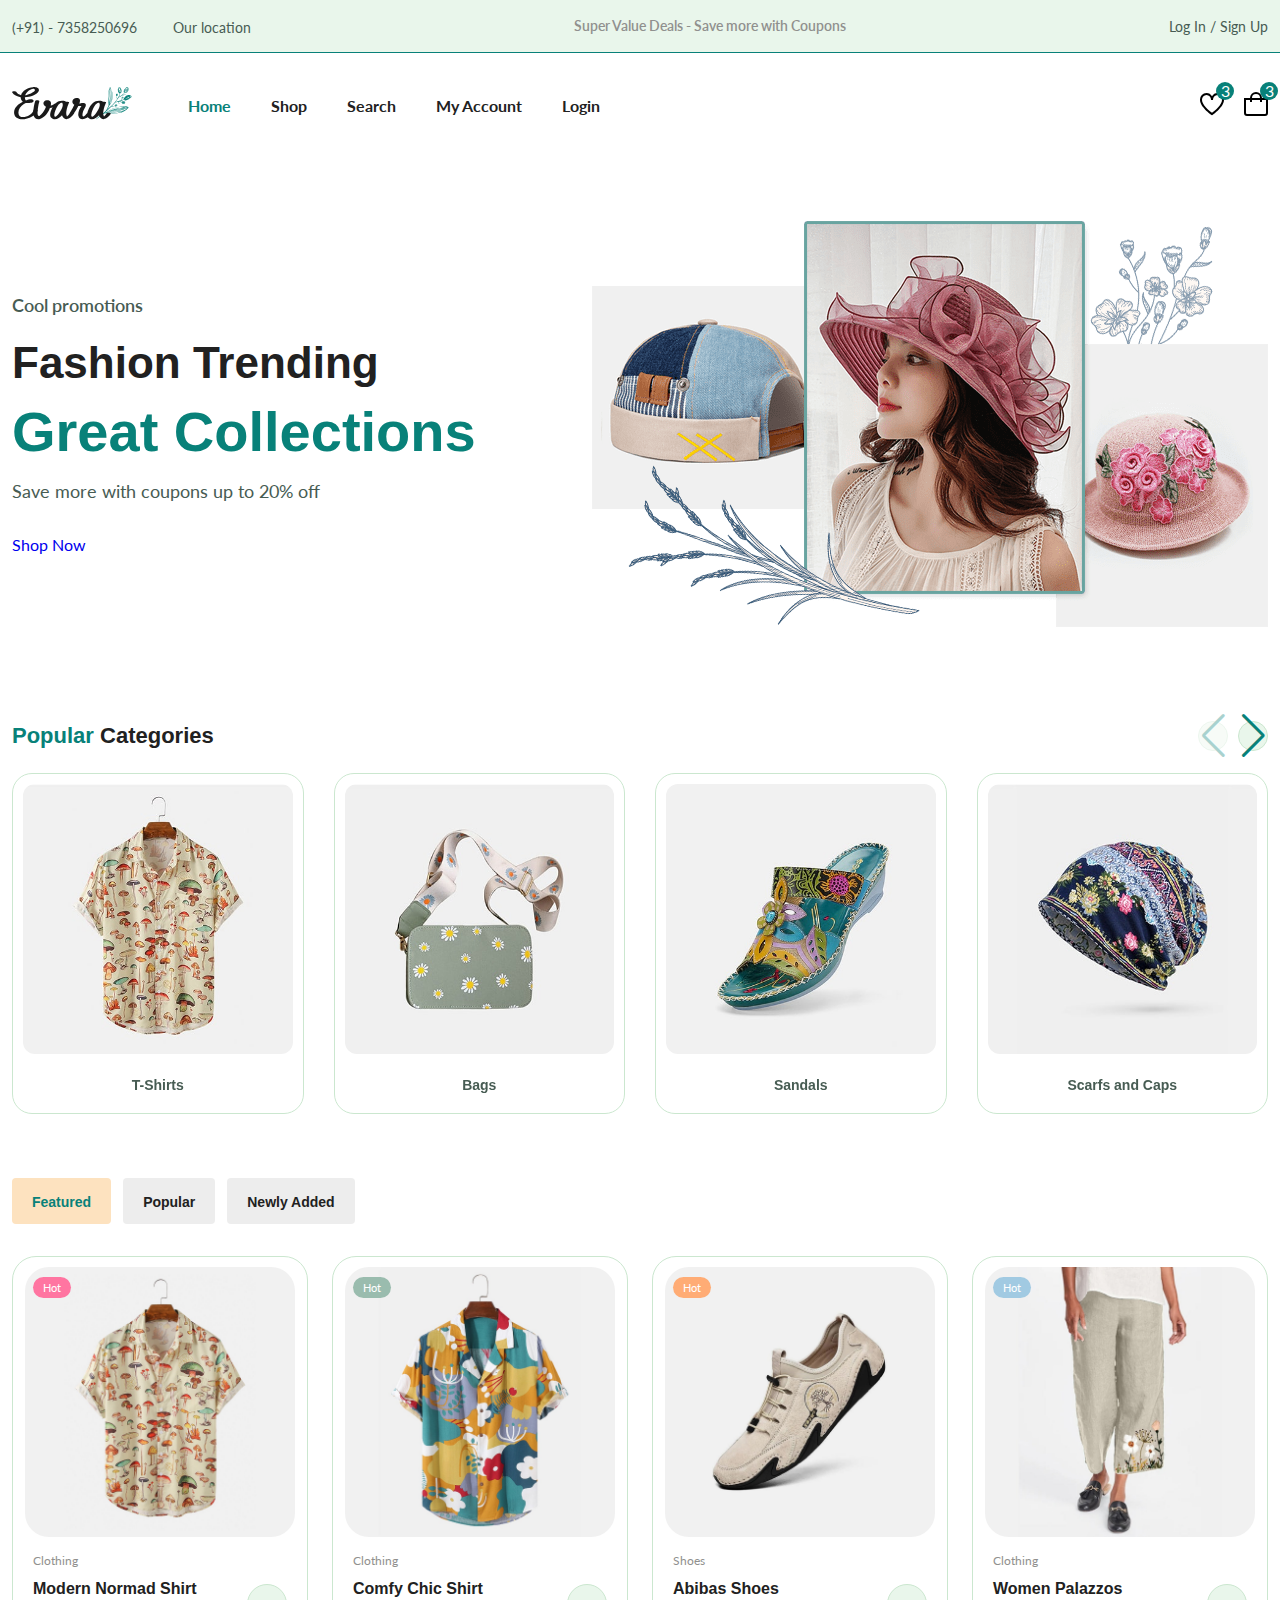
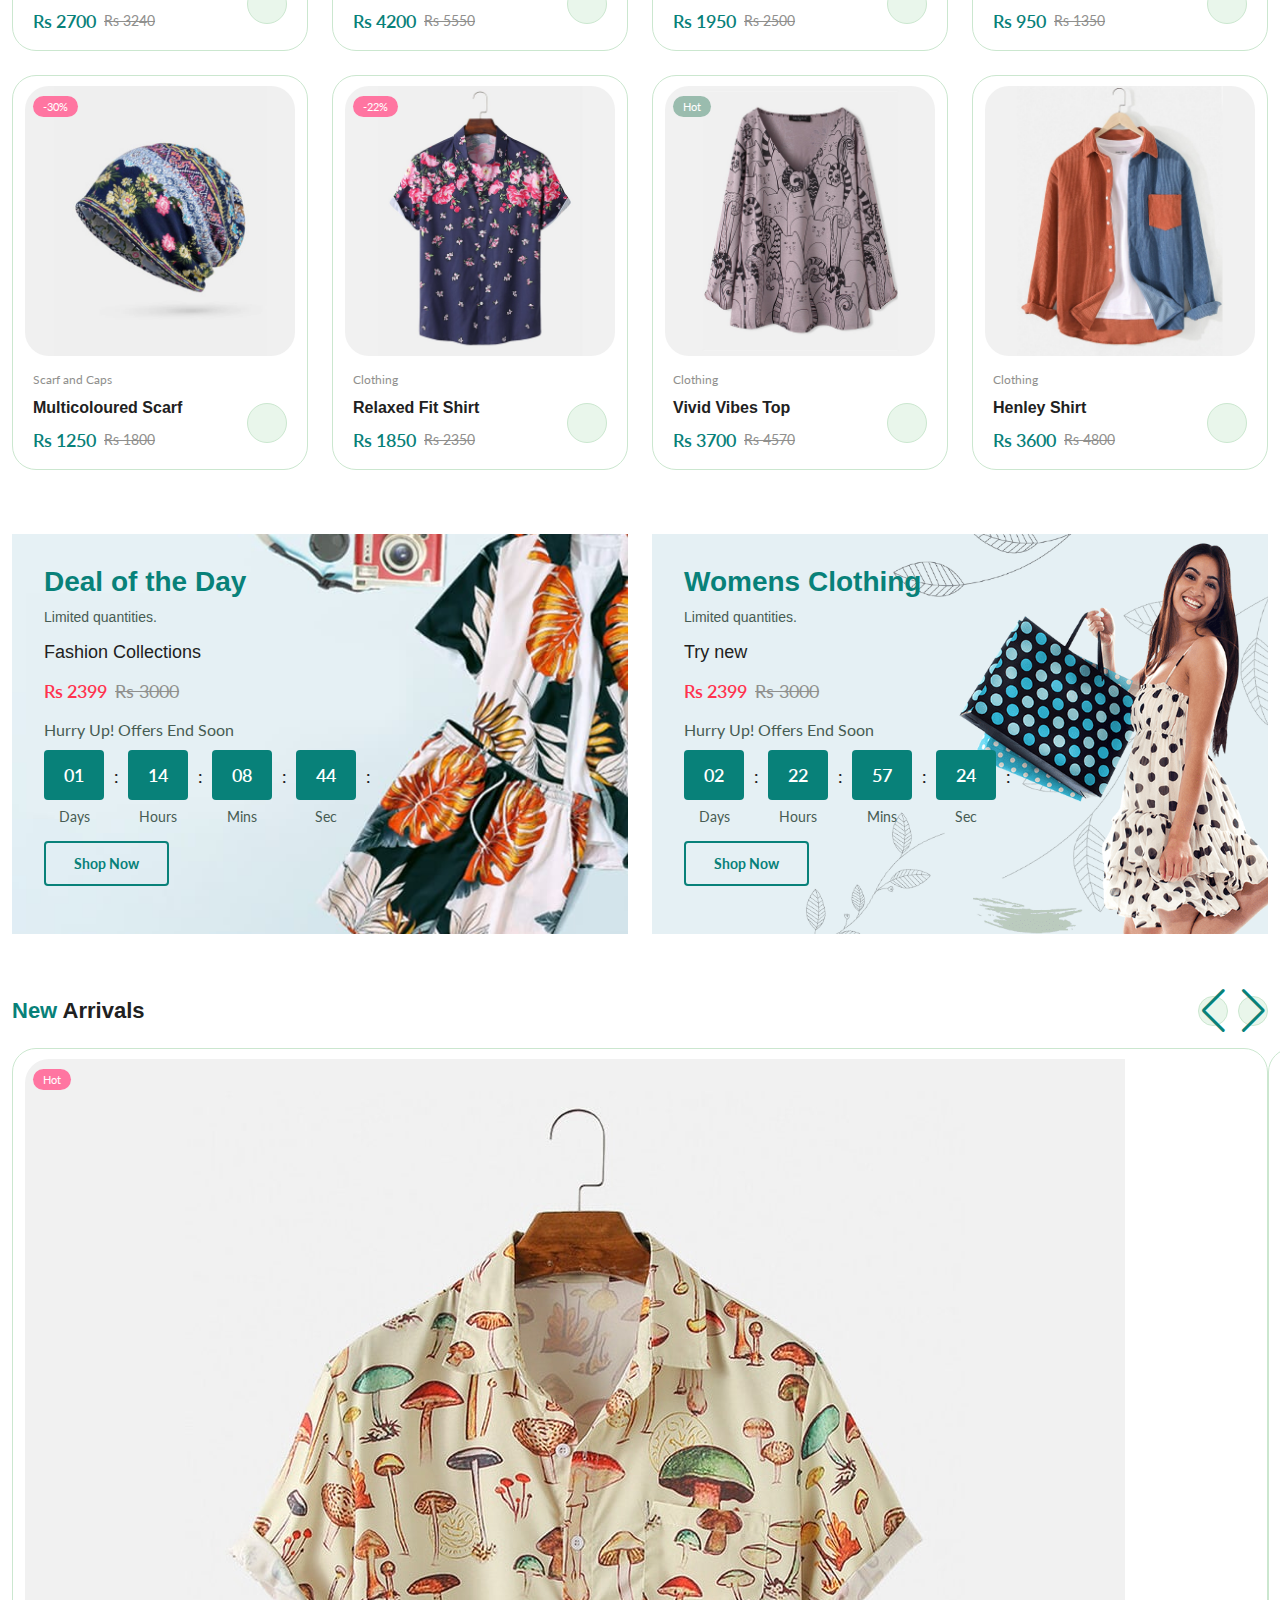
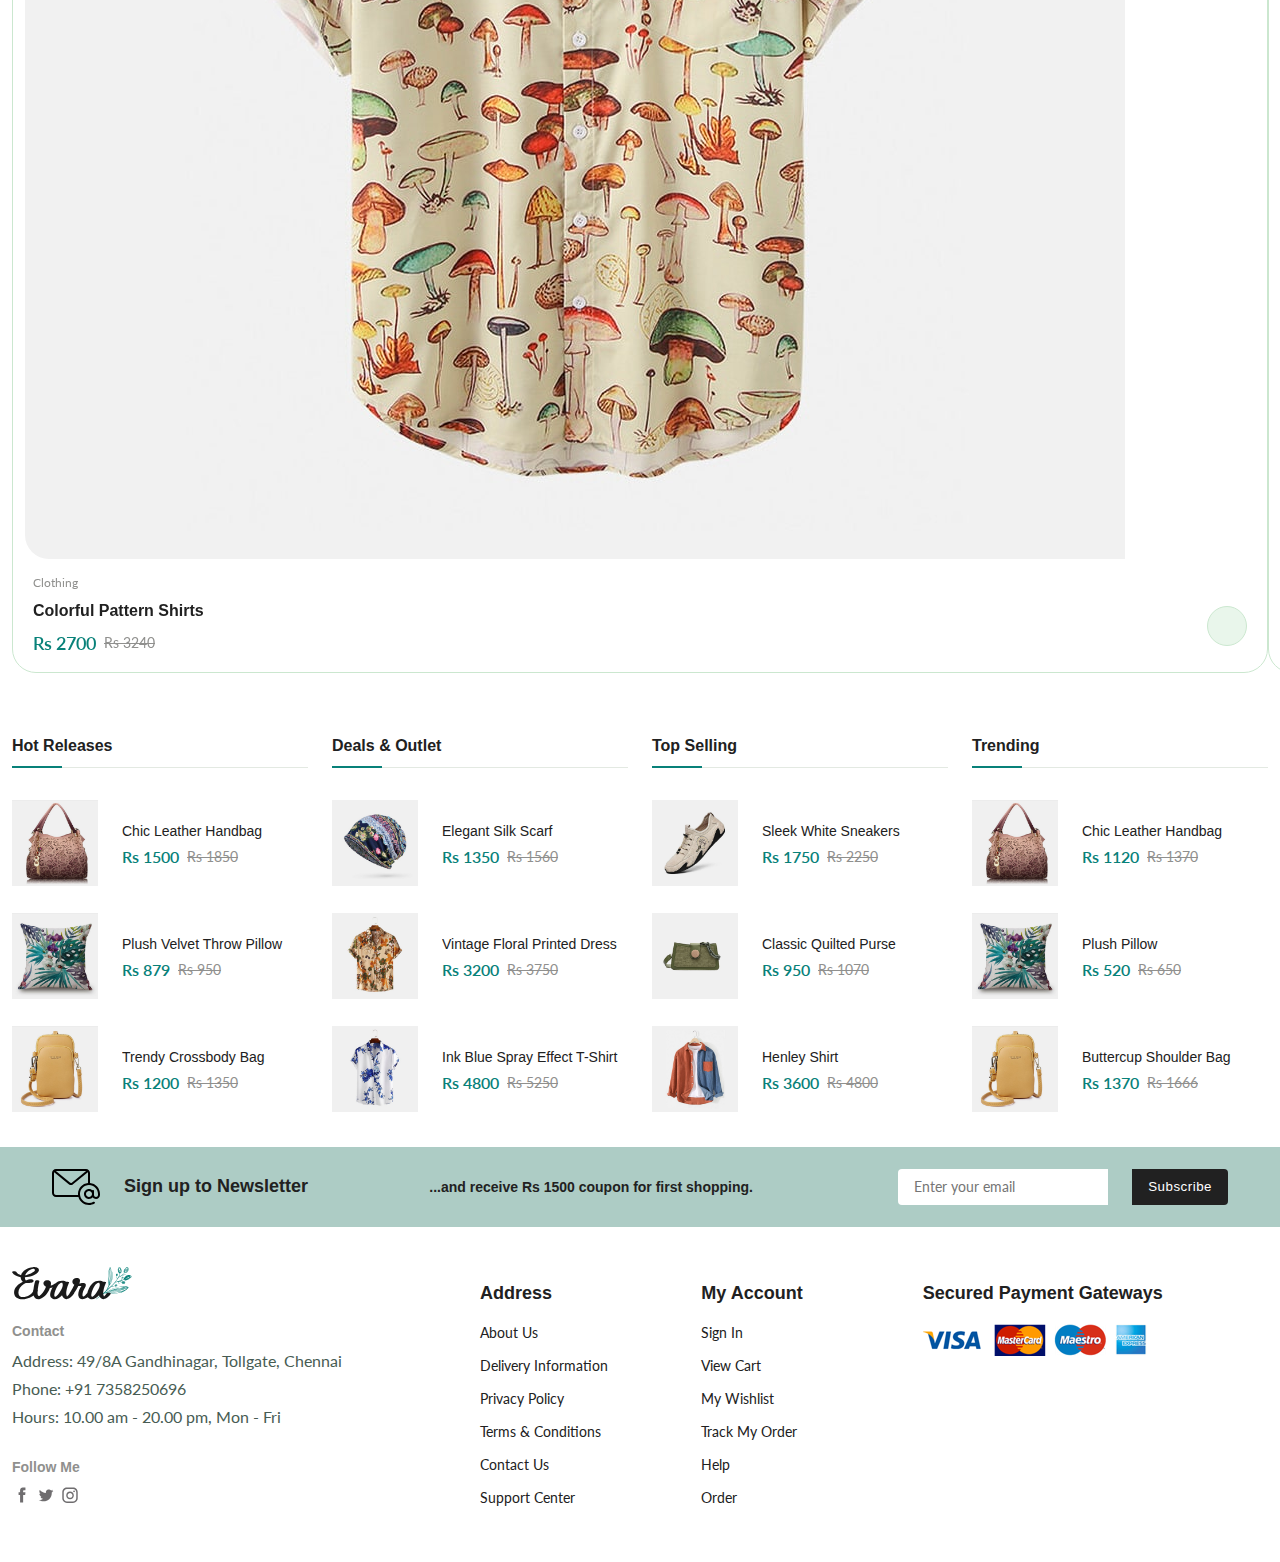
==== index.html @ a8809381 "added files" ====
<!DOCTYPE html>
<html lang="en">
  <head>
    <meta charset="UTF-8" />
    <meta name="viewport" content="width=device-width, initial-scale=1.0" />

    <!--=============== FLATICON ===============-->
    <link rel="stylesheet" href="https://cdn-uicons.flaticon.com/uicons-regular-straight/css/uicons-regular-straight.css" />

    <!--=============== SWIPER CSS ===============-->
    <link
      rel="stylesheet"
      href="https://cdn.jsdelivr.net/npm/swiper@11/swiper-bundle.min.css"
    />

    <!--=============== CSS ===============-->
    <link rel="stylesheet" href="assets/css/styles.css" />

    <title>Ecommerce Website</title>
  </head>
  <body>
    <!--=============== HEADER ===============-->
    <header class="header">
      <div class="header__top">
        <div class="header__container container">
          <div class="header__contact">
            <span>(+91) - 7358250696</span>
            <span> Our location</span>
          </div>

          <p class="header__alert-news">
            Super Value Deals - Save more with Coupons
          </p>

          <a href="login-register.html" class="header__top-action">
            Log In / Sign Up
          </a>
        </div>
      </div>

      <nav class="nav container">
        
        <a href="index.html" class="nav__logo">
          <img src="assets/img/logo.svg" alt="" class="nav__logo-img">
        </a>

        <div class="nav__menu" id="nav-menu">
          <ul class="nav__list">
            <li class="nav__item">
              <a href="index.html" class="nav__link active-link">Home</a>
            </li>

            <li class="nav__item">
              <a href="shop.html" class="nav__link">Shop</a>
            </li>

            

            <li class="nav__item">
              <a href="search.html" class="nav__link ">Search</a>
            </li>

            <li class="nav__item">
              <a href="accounts.html" class="nav__link">My Account</a>
            </li>


            <li class="nav__item">
              <a href="login-register.html" class="nav__link">Login</a>
            </li>
          </ul>

          

        <div class="header__user-actions">
          <a href="wishlist.html" class="header__action-btn">
            <img src="assets/img/icon-heart.svg" alt="" />
            <span class="count">3</span>
          </a>

          <a href="cart.html" class="header__action-btn">
            <img src="assets/img/icon-cart.svg" alt="" />
            <span class="count">3</span>
          </a>
        </div>
      </nav>
    </header>

    <!--=============== MAIN ===============-->
    <main class="main">
      <!--=============== HOME ===============-->
      <section class="home section--lg">
        <div class="home__container container grid">
          <div class="home__content">
            <span class="home__subtitle">Cool promotions</span>
            <h1 class="home__title">
              Fashion Trending <span>Great Collections</span>
            </h1>
            <p class="home__description">
              Save more with coupons up to 20% off
            </p>
            <a href="shop.html" class="bt">Shop Now</a>
          </div>

          <img src="assets/img/home-img.png" alt="" class="home__img" />
        </div>
      </section>

      <!--=============== CATEGORIES ===============-->
      <section class="categories container section">
        <h3 class="section__title"><span>Popular</span> Categories</h3>

        <div class="categories__container swiper">
          <div class="swiper-wrapper">
            <a href="shop.html" class="category__item swiper-slide">
              <img src="assets/img/category-1.jpg" alt="" class="category__img">
              <h3 class="category__title">T-Shirts</h3>
            </a>

            <a href="shop.html" class="category__item swiper-slide">
              <img src="assets/img/category-2.jpg" alt="" class="category__img">
              <h3 class="category__title">Bags</h3>
            </a>

            <a href="shop.html" class="category__item swiper-slide">
              <img src="assets/img/category-3.jpg" alt="" class="category__img">
              <h3 class="category__title">Sandals</h3>
            </a>

            <a href="shop.html" class="category__item swiper-slide">
              <img src="assets/img/category-4.jpg" alt="" class="category__img">
              <h3 class="category__title">Scarfs and Caps</h3>
            </a>

            <a href="shop.html" class="category__item swiper-slide">
              <img src="assets/img/category-5.jpg" alt="" class="category__img">
              <h3 class="category__title">Shoes</h3>
            </a>

            <a href="shop.html" class="category__item swiper-slide">
              <img src="assets/img/category-6.jpg" alt="" class="category__img">
              <h3 class="category__title">Pillowcase</h3>
            </a>

            <a href="shop.html" class="category__item swiper-slide">
              <img src="assets/img/category-7.jpg" alt="" class="category__img">
              <h3 class="category__title">Jumpsuits</h3>
            </a>

            <a href="shop.html" class="category__item swiper-slide">
              <img src="assets/img/category-8.jpg" alt="" class="category__img">
              <h3 class="category__title">Hats</h3>
            </a>
          </div>

          <div class="swiper-button-next"></div>
          <div class="swiper-button-prev"></div>
        </div>
      </section>

      <!--=============== PRODUCTS ===============-->
      <section class="products section container">
        <div class="tab__btns">
          <span class="tab__btn active-tab" data-target="#featured">Featured</span>
          <span class="tab__btn" data-target="#popular">Popular</span>
          <span class="tab__btn" data-target="#newly added">Newly Added</span>
        </div>

        <div class="tab__items">
          <div class="tab__item active-tab" content id="featured">
            <div class="products__container grid">
              <div class="product__item">
               <div class="product__banner">
                <a href="details.html" class="product__images">
                 <img src="assets/img/product-1-1.jpg" alt="" class="product__img default"> 

                 <img src="assets/img/product-1-2.jpg" alt="" class="product__img hover"> 
                </a>

                <div class="product__actions">
                  <a href="#" class="action__btn" aria-label="Quick View">
                     <i class="fi fi-rs-eye"></i>
                  </a>

                  <a href="#" class="action__btn" aria-label="Add to Wishlist">
                    <i class="fi fi-rs-heart"></i>
                 </a>

                 <a href="#" class="action__btn" aria-label="Compare">
                  <i class="fi fi-rs-shuffle"></i>
                 </a>
                </div>


                <div class="product__badge light-pink">Hot</div>
               </div>
                
               <div class="product__content">
                <span class="product__category">Clothing</span>
                <a href="details.html">
                  <h3 class="product__title">Modern Normad Shirt</h3>
                </a>
                <div class="product__rating">
                  <i class="fi fi-rs-star"></i>
                  <i class="fi fi-rs-star"></i>
                  <i class="fi fi-rs-star"></i>
                  <i class="fi fi-rs-star"></i>
                  <i class="fi fi-rs-star"></i>
                </div>
                <div class="product__price flex">
                  <span class="new__price">Rs 2700</span>
                  <span class="old__price">Rs 3240</span>
                </div>

                <a href="#" class="action__btn cart__btn" aria-label="Add to Cart">
                  <i class="fi fi-rs-shopping-bag-add"></i>
               </a>
               </div>
              </div>

              <div class="product__item">
                <div class="product__banner">
                 <a href="details.html" class="product__images">
                  <img src="assets/img/product-2-1.jpg" alt="" class="product__img default"> 
 
                  <img src="assets/img/product-2-2.jpg" alt="" class="product__img hover"> 
                 </a>
 
                 <div class="product__actions">
                   <a href="#" class="action__btn" aria-label="Quick View">
                      <i class="fi fi-rs-eye-add"></i>
                   </a>
 
                   <a href="#" class="action__btn" aria-label="Add to Wishlist">
                     <i class="fi fi-rs-heart"></i>
                  </a>
 
                  <a href="#" class="action__btn" aria-label="Compare">
                   <i class="fi fi-rs-shuffle"></i>
                  </a>
                 </div>
 
 
                 <div class="product__badge light-green">Hot</div>
                </div>
                 
                <div class="product__content">
                 <span class="product__category">Clothing</span>
                 <a href="details.html">
                   <h3 class="product__title">Comfy Chic Shirt</h3>
                 </a>
                 <div class="product__rating">
                   <i class="fi fi-rs-star"></i>
                   <i class="fi fi-rs-star"></i>
                   <i class="fi fi-rs-star"></i>
                   <i class="fi fi-rs-star"></i>
                   <i class="fi fi-rs-star"></i>
                 </div>
                 <div class="product__price flex">
                   <span class="new__price">Rs 4200</span>
                   <span class="old__price">Rs 5550</span>
                 </div>
 
                 <a href="#" class="action__btn cart__btn" aria-label="Add to Cart">
                   <i class="fi fi-rs-shopping-bag-add"></i>
                </a>
                </div>
               </div>

               <div class="product__item">
                <div class="product__banner">
                 <a href="details.html" class="product__images">
                  <img src="assets/img/product-3-1.jpg" alt="" class="product__img default"> 
 
                  <img src="assets/img/product-3-2.jpg" alt="" class="product__img hover"> 
                 </a>
 
                 <div class="product__actions">
                   <a href="#" class="action__btn" aria-label="Quick View">
                      <i class="fi fi-rs-eye"></i>
                   </a>
 
                   <a href="#" class="action__btn" aria-label="Add to Wishlist">
                     <i class="fi fi-rs-heart"></i>
                  </a>
 
                  <a href="#" class="action__btn" aria-label="Compare">
                   <i class="fi fi-rs-shuffle"></i>
                  </a>
                 </div>
 
 
                 <div class="product__badge light-orange">Hot</div>
                </div>
                 
                <div class="product__content">
                 <span class="product__category">Shoes</span>
                 <a href="details.html">
                   <h3 class="product__title">Abibas Shoes</h3>
                 </a>
                 <div class="product__rating">
                   <i class="fi fi-rs-star"></i>
                   <i class="fi fi-rs-star"></i>
                   <i class="fi fi-rs-star"></i>
                   <i class="fi fi-rs-star"></i>
                   <i class="fi fi-rs-star"></i>
                 </div>
                 <div class="product__price flex">
                   <span class="new__price">Rs 1950</span>
                   <span class="old__price">Rs 2500</span>
                 </div>
 
                 <a href="#" class="action__btn cart__btn" aria-label="Add to Cart">
                   <i class="fi fi-rs-shopping-bag-add"></i>
                </a>
                </div>
               </div>

               <div class="product__item">
                <div class="product__banner">
                 <a href="details.html" class="product__images">
                  <img src="assets/img/product-4-1.jpg" alt="" class="product__img default"> 
 
                  <img src="assets/img/product-4-2.jpg" alt="" class="product__img hover"> 
                 </a>
 
                 <div class="product__actions">
                   <a href="#" class="action__btn" aria-label="Quick View">
                      <i class="fi fi-rs-eye"></i>
                   </a>
 
                   <a href="#" class="action__btn" aria-label="Add to Wishlist">
                     <i class="fi fi-rs-heart"></i>
                  </a>
 
                  <a href="#" class="action__btn" aria-label="Compare">
                   <i class="fi fi-rs-shuffle"></i>
                  </a>
                 </div>
 
 
                 <div class="product__badge light-blue">Hot</div>
                </div>
                 
                <div class="product__content">
                 <span class="product__category">Clothing</span>
                 <a href="details.html">
                   <h3 class="product__title">Women Palazzos</h3>
                 </a>
                 <div class="product__rating">
                   <i class="fi fi-rs-star"></i>
                   <i class="fi fi-rs-star"></i>
                   <i class="fi fi-rs-star"></i>
                   <i class="fi fi-rs-star"></i>
                   <i class="fi fi-rs-star"></i>
                 </div>
                 <div class="product__price flex">
                   <span class="new__price">Rs 950</span>
                   <span class="old__price">Rs 1350</span>
                 </div>
 
                 <a href="#" class="action__btn cart__btn" aria-label="Add to Cart">
                   <i class="fi fi-rs-shopping-bag-add"></i>
                </a>
                </div>
               </div>

               <div class="product__item">
                <div class="product__banner">
                 <a href="details.html" class="product__images">
                  <img src="assets/img/product-5-1.jpg" alt="" class="product__img default"> 
 
                  <img src="assets/img/product-5-2.jpg" alt="" class="product__img hover"> 
                 </a>
 
                 <div class="product__actions">
                   <a href="#" class="action__btn" aria-label="Quick View">
                      <i class="fi fi-rs-eye"></i>
                   </a>
 
                   <a href="#" class="action__btn" aria-label="Add to Wishlist">
                     <i class="fi fi-rs-heart"></i>
                  </a>
 
                  <a href="#" class="action__btn" aria-label="Compare">
                   <i class="fi fi-rs-shuffle"></i>
                  </a>
                 </div>
 
 
                 <div class="product__badge light-pink">-30%</div>
                </div>
                 
                <div class="product__content">
                 <span class="product__category">Scarf and Caps</span>
                 <a href="details.html">
                   <h3 class="product__title">Multicoloured Scarf</h3>
                 </a>
                 <div class="product__rating">
                   <i class="fi fi-rs-star"></i>
                   <i class="fi fi-rs-star"></i>
                   <i class="fi fi-rs-star"></i>
                   <i class="fi fi-rs-star"></i>
                   <i class="fi fi-rs-star"></i>
                 </div>
                 <div class="product__price flex">
                   <span class="new__price">Rs 1250</span>
                   <span class="old__price">Rs 1800</span>
                 </div>
 
                 <a href="#" class="action__btn cart__btn" aria-label="Add to Cart">
                   <i class="fi fi-rs-shopping-bag-add"></i>
                </a>
                </div>
               </div>

               <div class="product__item">
                <div class="product__banner">
                 <a href="details.html" class="product__images">
                  <img src="assets/img/product-6-1.jpg" alt="" class="product__img default"> 
 
                  <img src="assets/img/product-6-2.jpg" alt="" class="product__img hover"> 
                 </a>
 
                 <div class="product__actions">
                   <a href="#" class="action__btn" aria-label="Quick View">
                      <i class="fi fi-rs-eye"></i>
                   </a>
 
                   <a href="#" class="action__btn" aria-label="Add to Wishlist">
                     <i class="fi fi-rs-heart"></i>
                  </a>
 
                  <a href="#" class="action__btn" aria-label="Compare">
                   <i class="fi fi-rs-shuffle"></i>
                  </a>
                 </div>
 
 
                 <div class="product__badge light-pink">-22%</div>
                </div>
                 
                <div class="product__content">
                 <span class="product__category">Clothing</span>
                 <a href="details.html">
                   <h3 class="product__title">Relaxed Fit Shirt</h3>
                 </a>
                 <div class="product__rating">
                   <i class="fi fi-rs-star"></i>
                   <i class="fi fi-rs-star"></i>
                   <i class="fi fi-rs-star"></i>
                   <i class="fi fi-rs-star"></i>
                   <i class="fi fi-rs-star"></i>
                 </div>
                 <div class="product__price flex">
                   <span class="new__price">Rs 1850</span>
                   <span class="old__price">Rs 2350</span>
                 </div>
 
                 <a href="#" class="action__btn cart__btn" aria-label="Add to Cart">
                   <i class="fi fi-rs-shopping-bag-add"></i>
                </a>
                </div>
               </div>

               <div class="product__item">
                <div class="product__banner">
                 <a href="details.html" class="product__images">
                  <img src="assets/img/product-7-1.jpg" alt="" class="product__img default"> 
 
                  <img src="assets/img/product-7-2.jpg" alt="" class="product__img hover"> 
                 </a>
 
                 <div class="product__actions">
                   <a href="#" class="action__btn" aria-label="Quick View">
                      <i class="fi fi-rs-eye"></i>
                   </a>
 
                   <a href="#" class="action__btn" aria-label="Add to Wishlist">
                     <i class="fi fi-rs-heart"></i>
                  </a>
 
                  <a href="#" class="action__btn" aria-label="Compare">
                   <i class="fi fi-rs-shuffle"></i>
                  </a>
                 </div>
 
 
                 <div class="product__badge light-green">Hot</div>
                </div>
                 
                <div class="product__content">
                 <span class="product__category">Clothing</span>
                 <a href="details.html">
                   <h3 class="product__title">Vivid Vibes Top</h3>
                 </a>
                 <div class="product__rating">
                   <i class="fi fi-rs-star"></i>
                   <i class="fi fi-rs-star"></i>
                   <i class="fi fi-rs-star"></i>
                   <i class="fi fi-rs-star"></i>
                   <i class="fi fi-rs-star"></i>
                 </div>
                 <div class="product__price flex">
                   <span class="new__price">Rs 3700</span>
                   <span class="old__price">Rs 4570</span>
                 </div>
 
                 <a href="#" class="action__btn cart__btn" aria-label="Add to Cart">
                   <i class="fi fi-rs-shopping-bag-add"></i>
                </a>
                </div>
               </div>

               <div class="product__item">
                <div class="product__banner">
                 <a href="details.html" class="product__images">
                  <img src="assets/img/product-8-1.jpg" alt="" class="product__img default"> 
 
                  <img src="assets/img/product-8-2.jpg" alt="" class="product__img hover"> 
                 </a>
 
                 <div class="product__actions">
                   <a href="#" class="action__btn" aria-label="Quick View">
                      <i class="fi fi-rs-eye"></i>
                   </a>
 
                   <a href="#" class="action__btn" aria-label="Add to Wishlist">
                     <i class="fi fi-rs-heart"></i>
                  </a>
 
                  <a href="#" class="action__btn" aria-label="Compare">
                   <i class="fi fi-rs-shuffle"></i>
                  </a>
                 </div>
                </div>
                 
                <div class="product__content">
                 <span class="product__category">Clothing</span>
                 <a href="details.html">
                   <h3 class="product__title">Henley Shirt</h3>
                 </a>
                 <div class="product__rating">
                   <i class="fi fi-rs-star"></i>
                   <i class="fi fi-rs-star"></i>
                   <i class="fi fi-rs-star"></i>
                   <i class="fi fi-rs-star"></i>
                   <i class="fi fi-rs-star"></i>
                 </div>
                 <div class="product__price flex">
                   <span class="new__price">Rs 3600</span>
                   <span class="old__price">Rs 4800</span>
                 </div>
 
                 <a href="#" class="action__btn cart__btn" aria-label="Add to Cart">
                   <i class="fi fi-rs-shopping-bag-add"></i>
                </a>
                </div>
               </div>
            </div>
          </div>

          <div class="tab__item" content id="popular" >
            <div class="products__container grid">
              <div class="product__item">
               <div class="product__banner">
                <a href="details.html" class="product__images">
                 <img src="assets/img/product-9-1.jpg" alt="" class="product__img default"> 

                 <img src="assets/img/product-9-2.jpg" alt="" class="product__img hover"> 
                </a>

                <div class="product__actions">
                  <a href="#" class="action__btn" aria-label="Quick View">
                     <i class="fi fi-rs-eye"></i>
                  </a>

                  <a href="#" class="action__btn" aria-label="Add to Wishlist">
                    <i class="fi fi-rs-heart"></i>
                 </a>

                 <a href="#" class="action__btn" aria-label="Compare">
                  <i class="fi fi-rs-shuffle"></i>
                 </a>
                </div>


                <div class="product__badge light-pink">Hot</div>
               </div>
                
               <div class="product__content">
                <span class="product__category">Clothing</span>
                <a href="details.html">
                  <h3 class="product__title">Colorful Pattern Shirts</h3>
                </a>
                <div class="product__rating">
                  <i class="fi fi-rs-star"></i>
                  <i class="fi fi-rs-star"></i>
                  <i class="fi fi-rs-star"></i>
                  <i class="fi fi-rs-star"></i>
                  <i class="fi fi-rs-star"></i>
                </div>
                <div class="product__price flex">
                  <span class="new__price">Rs 2700</span>
                  <span class="old__price">Rs 3240</span>
                </div>

                <a href="#" class="action__btn cart__btn" aria-label="Add to Cart">
                  <i class="fi fi-rs-shopping"></i>
               </a>
               </div>
              </div>

              <div class="product__item">
                <div class="product__banner">
                 <a href="details.html" class="product__images">
                  <img src="assets/img/product-2-1.jpg" alt="" class="product__img default"> 
 
                  <img src="assets/img/product-2-2.jpg" alt="" class="product__img hover"> 
                 </a>
 
                 <div class="product__actions">
                   <a href="#" class="action__btn" aria-label="Quick View">
                      <i class="fi fi-rs-eye"></i>
                   </a>
 
                   <a href="#" class="action__btn" aria-label="Add to Wishlist">
                     <i class="fi fi-rs-heart"></i>
                  </a>
 
                  <a href="#" class="action__btn" aria-label="Compare">
                   <i class="fi fi-rs-shuffle"></i>
                  </a>
                 </div>
 
 
                 <div class="product__badge light-green">Hot</div>
                </div>
                 
                <div class="product__content">
                 <span class="product__category">Clothing</span>
                 <a href="details.html">
                   <h3 class="product__title">Colorful Pattern Shirts</h3>
                 </a>
                 <div class="product__rating">
                   <i class="fi fi-rs-star"></i>
                   <i class="fi fi-rs-star"></i>
                   <i class="fi fi-rs-star"></i>
                   <i class="fi fi-rs-star"></i>
                   <i class="fi fi-rs-star"></i>
                 </div>
                 <div class="product__price flex">
                   <span class="new__price">Rs 2700</span>
                   <span class="old__price">Rs 3240</span>
                 </div>
 
                 <a href="#" class="action__btn cart__btn" aria-label="Add to Cart">
                   <i class="fi fi-rs-shopping"></i>
                </a>
                </div>
               </div>

               <div class="product__item">
                <div class="product__banner">
                 <a href="details.html" class="product__images">
                  <img src="assets/img/product-10-1.jpg" alt="" class="product__img default"> 
 
                  <img src="assets/img/product-10-2.jpg" alt="" class="product__img hover"> 
                 </a>
 
                 <div class="product__actions">
                   <a href="#" class="action__btn" aria-label="Quick View">
                      <i class="fi fi-rs-eye"></i>
                   </a>
 
                   <a href="#" class="action__btn" aria-label="Add to Wishlist">
                     <i class="fi fi-rs-heart"></i>
                  </a>
 
                  <a href="#" class="action__btn" aria-label="Compare">
                   <i class="fi fi-rs-shuffle"></i>
                  </a>
                 </div>
 
 
                 <div class="product__badge light-orange">Hot</div>
                </div>
                 
                <div class="product__content">
                 <span class="product__category">Clothing</span>
                 <a href="details.html">
                   <h3 class="product__title">Colorful Pattern Shirts</h3>
                 </a>
                 <div class="product__rating">
                   <i class="fi fi-rs-star"></i>
                   <i class="fi fi-rs-star"></i>
                   <i class="fi fi-rs-star"></i>
                   <i class="fi fi-rs-star"></i>
                   <i class="fi fi-rs-star"></i>
                 </div>
                 <div class="product__price flex">
                   <span class="new__price">Rs 2700</span>
                   <span class="old__price">Rs 3240</span>
                 </div>
 
                 <a href="#" class="action__btn cart__btn" aria-label="Add to Cart">
                   <i class="fi fi-rs-shopping"></i>
                </a>
                </div>
               </div>

               <div class="product__item">
                <div class="product__banner">
                 <a href="details.html" class="product__images">
                  <img src="assets/img/product-4-1.jpg" alt="" class="product__img default"> 
 
                  <img src="assets/img/product-4-2.jpg" alt="" class="product__img hover"> 
                 </a>
 
                 <div class="product__actions">
                   <a href="#" class="action__btn" aria-label="Quick View">
                      <i class="fi fi-rs-eye"></i>
                   </a>
 
                   <a href="#" class="action__btn" aria-label="Add to Wishlist">
                     <i class="fi fi-rs-heart"></i>
                  </a>
 
                  <a href="#" class="action__btn" aria-label="Compare">
                   <i class="fi fi-rs-shuffle"></i>
                  </a>
                 </div>
 
 
                 <div class="product__badge light-blue">Hot</div>
                </div>
                 
                <div class="product__content">
                 <span class="product__category">Clothing</span>
                 <a href="details.html">
                   <h3 class="product__title">Colorful Pattern Shirts</h3>
                 </a>
                 <div class="product__rating">
                   <i class="fi fi-rs-star"></i>
                   <i class="fi fi-rs-star"></i>
                   <i class="fi fi-rs-star"></i>
                   <i class="fi fi-rs-star"></i>
                   <i class="fi fi-rs-star"></i>
                 </div>
                 <div class="product__price flex">
                   <span class="new__price">Rs 2700</span>
                   <span class="old__price">Rs 3240</span>
                 </div>
 
                 <a href="#" class="action__btn cart__btn" aria-label="Add to Cart">
                   <i class="fi fi-rs-shopping"></i>
                </a>
                </div>
               </div>

               <div class="product__item">
                <div class="product__banner">
                 <a href="details.html" class="product__images">
                  <img src="assets/img/product-5-1.jpg" alt="" class="product__img default"> 
 
                  <img src="assets/img/product-5-2.jpg" alt="" class="product__img hover"> 
                 </a>
 
                 <div class="product__actions">
                   <a href="#" class="action__btn" aria-label="Quick View">
                      <i class="fi fi-rs-eye"></i>
                   </a>
 
                   <a href="#" class="action__btn" aria-label="Add to Wishlist">
                     <i class="fi fi-rs-heart"></i>
                  </a>
 
                  <a href="#" class="action__btn" aria-label="Compare">
                   <i class="fi fi-rs-shuffle"></i>
                  </a>
                 </div>
 
 
                 <div class="product__badge light-pink">-30%</div>
                </div>
                 
                <div class="product__content">
                 <span class="product__category">Clothing</span>
                 <a href="details.html">
                   <h3 class="product__title">Colorful Pattern Shirts</h3>
                 </a>
                 <div class="product__rating">
                   <i class="fi fi-rs-star"></i>
                   <i class="fi fi-rs-star"></i>
                   <i class="fi fi-rs-star"></i>
                   <i class="fi fi-rs-star"></i>
                   <i class="fi fi-rs-star"></i>
                 </div>
                 <div class="product__price flex">
                   <span class="new__price">Rs 2700</span>
                   <span class="old__price">Rs 3240</span>
                 </div>
 
                 <a href="#" class="action__btn cart__btn" aria-label="Add to Cart">
                   <i class="fi fi-rs-shopping"></i>
                </a>
                </div>
               </div>

               <div class="product__item">
                <div class="product__banner">
                 <a href="details.html" class="product__images">
                  <img src="assets/img/product-11-1.jpg" alt="" class="product__img default"> 
 
                  <img src="assets/img/product-11-2.jpg" alt="" class="product__img hover"> 
                 </a>
 
                 <div class="product__actions">
                   <a href="#" class="action__btn" aria-label="Quick View">
                      <i class="fi fi-rs-eye"></i>
                   </a>
 
                   <a href="#" class="action__btn" aria-label="Add to Wishlist">
                     <i class="fi fi-rs-heart"></i>
                  </a>
 
                  <a href="#" class="action__btn" aria-label="Compare">
                   <i class="fi fi-rs-shuffle"></i>
                  </a>
                 </div>
 
 
                 <div class="product__badge light-pink">-22%</div>
                </div>
                 
                <div class="product__content">
                 <span class="product__category">Clothing</span>
                 <a href="details.html">
                   <h3 class="product__title">Colorful Pattern Shirts</h3>
                 </a>
                 <div class="product__rating">
                   <i class="fi fi-rs-star"></i>
                   <i class="fi fi-rs-star"></i>
                   <i class="fi fi-rs-star"></i>
                   <i class="fi fi-rs-star"></i>
                   <i class="fi fi-rs-star"></i>
                 </div>
                 <div class="product__price flex">
                   <span class="new__price">Rs 2700</span>
                   <span class="old__price">Rs 3240</span>
                 </div>
 
                 <a href="#" class="action__btn cart__btn" aria-label="Add to Cart">
                   <i class="fi fi-rs-shopping"></i>
                </a>
                </div>
               </div>

               <div class="product__item">
                <div class="product__banner">
                 <a href="details.html" class="product__images">
                  <img src="assets/img/product-7-1.jpg" alt="" class="product__img default"> 
 
                  <img src="assets/img/product-7-2.jpg" alt="" class="product__img hover"> 
                 </a>
 
                 <div class="product__actions">
                   <a href="#" class="action__btn" aria-label="Quick View">
                      <i class="fi fi-rs-eye"></i>
                   </a>
 
                   <a href="#" class="action__btn" aria-label="Add to Wishlist">
                     <i class="fi fi-rs-heart"></i>
                  </a>
 
                  <a href="#" class="action__btn" aria-label="Compare">
                   <i class="fi fi-rs-shuffle"></i>
                  </a>
                 </div>
 
 
                 <div class="product__badge light-green">Hot</div>
                </div>
                 
                <div class="product__content">
                 <span class="product__category">Clothing</span>
                 <a href="details.html">
                   <h3 class="product__title">Colorful Pattern Shirts</h3>
                 </a>
                 <div class="product__rating">
                   <i class="fi fi-rs-star"></i>
                   <i class="fi fi-rs-star"></i>
                   <i class="fi fi-rs-star"></i>
                   <i class="fi fi-rs-star"></i>
                   <i class="fi fi-rs-star"></i>
                 </div>
                 <div class="product__price flex">
                   <span class="new__price">Rs 2700</span>
                   <span class="old__price">Rs 3240</span>
                 </div>
 
                 <a href="#" class="action__btn cart__btn" aria-label="Add to Cart">
                   <i class="fi fi-rs-shopping"></i>
                </a>
                </div>
               </div>

               <div class="product__item">
                <div class="product__banner">
                 <a href="details.html" class="product__images">
                  <img src="assets/img/product-8-1.jpg" alt="" class="product__img default"> 
 
                  <img src="assets/img/product-8-2.jpg" alt="" class="product__img hover"> 
                 </a>
 
                 <div class="product__actions">
                   <a href="#" class="action__btn" aria-label="Quick View">
                      <i class="fi fi-rs-eye"></i>
                   </a>
 
                   <a href="#" class="action__btn" aria-label="Add to Wishlist">
                     <i class="fi fi-rs-heart"></i>
                  </a>
 
                  <a href="#" class="action__btn" aria-label="Compare">
                   <i class="fi fi-rs-shuffle"></i>
                  </a>
                 </div>
                </div>
                 
                <div class="product__content">
                 <span class="product__category">Clothing</span>
                 <a href="details.html">
                   <h3 class="product__title">Colorful Pattern Shirts</h3>
                 </a>
                 <div class="product__rating">
                   <i class="fi fi-rs-star"></i>
                   <i class="fi fi-rs-star"></i>
                   <i class="fi fi-rs-star"></i>
                   <i class="fi fi-rs-star"></i>
                   <i class="fi fi-rs-star"></i>
                 </div>
                 <div class="product__price flex">
                   <span class="new__price">Rs 2700</span>
                   <span class="old__price">Rs 3240</span>
                 </div>
 
                 <a href="#" class="action__btn cart__btn" aria-label="Add to Cart">
                   <i class="fi fi-rs-shopping"></i>
                </a>
                </div>
               </div>
            </div>
          </div>

          <div class="tab__item" content id="newly added">
            <div class="products__container grid">
              <div class="product__item">
               <div class="product__banner">
                <a href="details.html" class="product__images">
                 <img src="assets/img/product-1-1.jpg" alt="" class="product__img default"> 

                 <img src="assets/img/product-1-2.jpg" alt="" class="product__img hover"> 
                </a>

                <div class="product__actions">
                  <a href="#" class="action__btn" aria-label="Quick View">
                     <i class="fi fi-rs-eye"></i>
                  </a>

                  <a href="#" class="action__btn" aria-label="Add to Wishlist">
                    <i class="fi fi-rs-heart"></i>
                 </a>

                 <a href="#" class="action__btn" aria-label="Compare">
                  <i class="fi fi-rs-shuffle"></i>
                 </a>
                </div>


                <div class="product__badge light-pink">Hot</div>
               </div>
                
               <div class="product__content">
                <span class="product__category">Clothing</span>
                <a href="details.html">
                  <h3 class="product__title">Colorful Pattern Shirts</h3>
                </a>
                <div class="product__rating">
                  <i class="fi fi-rs-star"></i>
                  <i class="fi fi-rs-star"></i>
                  <i class="fi fi-rs-star"></i>
                  <i class="fi fi-rs-star"></i>
                  <i class="fi fi-rs-star"></i>
                </div>
                <div class="product__price flex">
                  <span class="new__price">Rs 2700</span>
                  <span class="old__price">Rs 3240</span>
                </div>

                <a href="#" class="action__btn cart__btn" aria-label="Add to Cart">
                  <i class="fi fi-rs-shopping"></i>
               </a>
               </div>
              </div>

              <div class="product__item">
                <div class="product__banner">
                 <a href="details.html" class="product__images">
                  <img src="assets/img/product-12-1.jpg" alt="" class="product__img default"> 
 
                  <img src="assets/img/product-12-2.jpg" alt="" class="product__img hover"> 
                 </a>
 
                 <div class="product__actions">
                   <a href="#" class="action__btn" aria-label="Quick View">
                      <i class="fi fi-rs-eye"></i>
                   </a>
 
                   <a href="#" class="action__btn" aria-label="Add to Wishlist">
                     <i class="fi fi-rs-heart"></i>
                  </a>
 
                  <a href="#" class="action__btn" aria-label="Compare">
                   <i class="fi fi-rs-shuffle"></i>
                  </a>
                 </div>
 
 
                 <div class="product__badge light-green">Hot</div>
                </div>
                 
                <div class="product__content">
                 <span class="product__category">Clothing</span>
                 <a href="details.html">
                   <h3 class="product__title">Colorful Pattern Shirts</h3>
                 </a>
                 <div class="product__rating">
                   <i class="fi fi-rs-star"></i>
                   <i class="fi fi-rs-star"></i>
                   <i class="fi fi-rs-star"></i>
                   <i class="fi fi-rs-star"></i>
                   <i class="fi fi-rs-star"></i>
                 </div>
                 <div class="product__price flex">
                   <span class="new__price">Rs 2700</span>
                   <span class="old__price">Rs 3240</span>
                 </div>
 
                 <a href="#" class="action__btn cart__btn" aria-label="Add to Cart">
                   <i class="fi fi-rs-shopping"></i>
                </a>
                </div>
               </div>

               <div class="product__item">
                <div class="product__banner">
                 <a href="details.html" class="product__images">
                  <img src="assets/img/product-3-1.jpg" alt="" class="product__img default"> 
 
                  <img src="assets/img/product-3-2.jpg" alt="" class="product__img hover"> 
                 </a>
 
                 <div class="product__actions">
                   <a href="#" class="action__btn" aria-label="Quick View">
                      <i class="fi fi-rs-eye"></i>
                   </a>
 
                   <a href="#" class="action__btn" aria-label="Add to Wishlist">
                     <i class="fi fi-rs-heart"></i>
                  </a>
 
                  <a href="#" class="action__btn" aria-label="Compare">
                   <i class="fi fi-rs-shuffle"></i>
                  </a>
                 </div>
 
 
                 <div class="product__badge light-orange">Hot</div>
                </div>
                 
                <div class="product__content">
                 <span class="product__category">Clothing</span>
                 <a href="details.html">
                   <h3 class="product__title">Colorful Pattern Shirts</h3>
                 </a>
                 <div class="product__rating">
                   <i class="fi fi-rs-star"></i>
                   <i class="fi fi-rs-star"></i>
                   <i class="fi fi-rs-star"></i>
                   <i class="fi fi-rs-star"></i>
                   <i class="fi fi-rs-star"></i>
                 </div>
                 <div class="product__price flex">
                   <span class="new__price">Rs 2700</span>
                   <span class="old__price">Rs 3240</span>
                 </div>
 
                 <a href="#" class="action__btn cart__btn" aria-label="Add to Cart">
                   <i class="fi fi-rs-shopping"></i>
                </a>
                </div>
               </div>

               <div class="product__item">
                <div class="product__banner">
                 <a href="details.html" class="product__images">
                  <img src="assets/img/product-13-1.jpg" alt="" class="product__img default"> 
 
                  <img src="assets/img/product-13-2.jpg" alt="" class="product__img hover"> 
                 </a>
 
                 <div class="product__actions">
                   <a href="#" class="action__btn" aria-label="Quick View">
                      <i class="fi fi-rs-eye"></i>
                   </a>
 
                   <a href="#" class="action__btn" aria-label="Add to Wishlist">
                     <i class="fi fi-rs-heart"></i>
                  </a>
 
                  <a href="#" class="action__btn" aria-label="Compare">
                   <i class="fi fi-rs-shuffle"></i>
                  </a>
                 </div>
 
 
                 <div class="product__badge light-blue">Hot</div>
                </div>
                 
                <div class="product__content">
                 <span class="product__category">Clothing</span>
                 <a href="details.html">
                   <h3 class="product__title">Colorful Pattern Shirts</h3>
                 </a>
                 <div class="product__rating">
                   <i class="fi fi-rs-star"></i>
                   <i class="fi fi-rs-star"></i>
                   <i class="fi fi-rs-star"></i>
                   <i class="fi fi-rs-star"></i>
                   <i class="fi fi-rs-star"></i>
                 </div>
                 <div class="product__price flex">
                   <span class="new__price">Rs 2700</span>
                   <span class="old__price">Rs 3240</span>
                 </div>
 
                 <a href="#" class="action__btn cart__btn" aria-label="Add to Cart">
                   <i class="fi fi-rs-shopping"></i>
                </a>
                </div>
               </div>

               <div class="product__item">
                <div class="product__banner">
                 <a href="details.html" class="product__images">
                  <img src="assets/img/product-10-1.jpg" alt="" class="product__img default"> 
 
                  <img src="assets/img/product-10-2.jpg" alt="" class="product__img hover"> 
                 </a>
 
                 <div class="product__actions">
                   <a href="#" class="action__btn" aria-label="Quick View">
                      <i class="fi fi-rs-eye"></i>
                   </a>
 
                   <a href="#" class="action__btn" aria-label="Add to Wishlist">
                     <i class="fi fi-rs-heart"></i>
                  </a>
 
                  <a href="#" class="action__btn" aria-label="Compare">
                   <i class="fi fi-rs-shuffle"></i>
                  </a>
                 </div>
 
 
                 <div class="product__badge light-pink">-30%</div>
                </div>
                 
                <div class="product__content">
                 <span class="product__category">Clothing</span>
                 <a href="details.html">
                   <h3 class="product__title">Colorful Pattern Shirts</h3>
                 </a>
                 <div class="product__rating">
                   <i class="fi fi-rs-star"></i>
                   <i class="fi fi-rs-star"></i>
                   <i class="fi fi-rs-star"></i>
                   <i class="fi fi-rs-star"></i>
                   <i class="fi fi-rs-star"></i>
                 </div>
                 <div class="product__price flex">
                   <span class="new__price">Rs 2700</span>
                   <span class="old__price">Rs 3240</span>
                 </div>
 
                 <a href="#" class="action__btn cart__btn" aria-label="Add to Cart">
                   <i class="fi fi-rs-shopping"></i>
                </a>
                </div>
               </div>

               <div class="product__item">
                <div class="product__banner">
                 <a href="details.html" class="product__images">
                  <img src="assets/img/product-6-1.jpg" alt="" class="product__img default"> 
 
                  <img src="assets/img/product-6-2.jpg" alt="" class="product__img hover"> 
                 </a>
 
                 <div class="product__actions">
                   <a href="#" class="action__btn" aria-label="Quick View">
                      <i class="fi fi-rs-eye"></i>
                   </a>
 
                   <a href="#" class="action__btn" aria-label="Add to Wishlist">
                     <i class="fi fi-rs-heart"></i>
                  </a>
 
                  <a href="#" class="action__btn" aria-label="Compare">
                   <i class="fi fi-rs-shuffle"></i>
                  </a>
                 </div>
 
 
                 <div class="product__badge light-pink">-22%</div>
                </div>
                 
                <div class="product__content">
                 <span class="product__category">Clothing</span>
                 <a href="details.html">
                   <h3 class="product__title">Colorful Pattern Shirts</h3>
                 </a>
                 <div class="product__rating">
                   <i class="fi fi-rs-star"></i>
                   <i class="fi fi-rs-star"></i>
                   <i class="fi fi-rs-star"></i>
                   <i class="fi fi-rs-star"></i>
                   <i class="fi fi-rs-star"></i>
                 </div>
                 <div class="product__price flex">
                   <span class="new__price">Rs 2700</span>
                   <span class="old__price">Rs 3240</span>
                 </div>
 
                 <a href="#" class="action__btn cart__btn" aria-label="Add to Cart">
                   <i class="fi fi-rs-shopping"></i>
                </a>
                </div>
               </div>

               <div class="product__item">
                <div class="product__banner">
                 <a href="details.html" class="product__images">
                  <img src="assets/img/product-9-1.jpg" alt="" class="product__img default"> 
 
                  <img src="assets/img/product-9-2.jpg" alt="" class="product__img hover"> 
                 </a>
 
                 <div class="product__actions">
                   <a href="#" class="action__btn" aria-label="Quick View">
                      <i class="fi fi-rs-eye"></i>
                   </a>
 
                   <a href="#" class="action__btn" aria-label="Add to Wishlist">
                     <i class="fi fi-rs-heart"></i>
                  </a>
 
                  <a href="#" class="action__btn" aria-label="Compare">
                   <i class="fi fi-rs-shuffle"></i>
                  </a>
                 </div>
 
 
                 <div class="product__badge light-green">Hot</div>
                </div>
                 
                <div class="product__content">
                 <span class="product__category">Clothing</span>
                 <a href="details.html">
                   <h3 class="product__title">Colorful Pattern Shirts</h3>
                 </a>
                 <div class="product__rating">
                   <i class="fi fi-rs-star"></i>
                   <i class="fi fi-rs-star"></i>
                   <i class="fi fi-rs-star"></i>
                   <i class="fi fi-rs-star"></i>
                   <i class="fi fi-rs-star"></i>
                 </div>
                 <div class="product__price flex">
                   <span class="new__price">Rs 2700</span>
                   <span class="old__price">Rs 3240</span>
                 </div>
 
                 <a href="#" class="action__btn cart__btn" aria-label="Add to Cart">
                   <i class="fi fi-rs-shopping"></i>
                </a>
                </div>
               </div>

               <div class="product__item">
                <div class="product__banner">
                 <a href="details.html" class="product__images">
                  <img src="assets/img/product-8-1.jpg" alt="" class="product__img default"> 
 
                  <img src="assets/img/product-8-2.jpg" alt="" class="product__img hover"> 
                 </a>
 
                 <div class="product__actions">
                   <a href="#" class="action__btn" aria-label="Quick View">
                      <i class="fi fi-rs-eye"></i>
                   </a>
 
                   <a href="#" class="action__btn" aria-label="Add to Wishlist">
                     <i class="fi fi-rs-heart"></i>
                  </a>
 
                  <a href="#" class="action__btn" aria-label="Compare">
                   <i class="fi fi-rs-shuffle"></i>
                  </a>
                 </div>
                </div>
                 
                <div class="product__content">
                 <span class="product__category">Clothing</span>
                 <a href="details.html">
                   <h3 class="product__title">Colorful Pattern Shirts</h3>
                 </a>
                 <div class="product__rating">
                   <i class="fi fi-rs-star"></i>
                   <i class="fi fi-rs-star"></i>
                   <i class="fi fi-rs-star"></i>
                   <i class="fi fi-rs-star"></i>
                   <i class="fi fi-rs-star"></i>
                 </div>
                 <div class="product__price flex">
                   <span class="new__price">Rs 2700</span>
                   <span class="old__price">Rs 3240</span>
                 </div>
 
                 <a href="#" class="action__btn cart__btn" aria-label="Add to Cart">
                   <i class="fi fi-rs-shopping"></i>
                </a>
                </div>
               </div>
            </div>
          </div>
        </div>
      </section>

      <!--=============== DEALS ===============-->
      <section class="deals section">
        <div class="deals__container container grid">
          <div class="deals__item">
           <div class="deals__group">
            <h3 class="deals__brand">Deal of the Day</h3>
             <span class="deals__category">Limited quantities.</span>
          </div>

          <h4 class="deals__title">Fashion Collections</h4>

          <div class="deals__price flex">
            <span class="new__price">Rs 2399</span>
            <span class="old__price">Rs 3000</span>
          </div>

          <div class="deals__group">
            <p class="deals__countdown-text">Hurry Up! Offers End Soon</p>
          
          <div class="countdown">
            <div class="countdown__amount">
              <p class="countdown__period">01</p>
              <span class="unit">Days</span>
            </div>
              <div class="countdown__amount">
                <p class="countdown__period">14</p>
                <span class="unit">Hours</span>
              </div>
                <div class="countdown__amount">
                  <p class="countdown__period">08</p>
                  <span class="unit">Mins</span>
                </div>
                <div class="countdown">
                  <div class="countdown__amount">
                    <p class="countdown__period">44</p>
                    <span class="unit">Sec</span>
                  </div>
          </div>
          </div>
          </div>

          <div class="deals__btn">
           <a href="details.html" class="btn btn--md">Shop Now</a>
          </div>
        </div>

        <div class="deals__item">
          <div class="deals__group">
           <h3 class="deals__brand">Womens Clothing</h3>
            <span class="deals__category">Limited quantities.</span>
         </div>

         <h4 class="deals__title">Try new</h4>

         <div class="deals__price flex">
           <span class="new__price">Rs 2399</span>
           <span class="old__price">Rs 3000</span>
         </div>

         <div class="deals__group">
           <p class="deals__countdown-text">Hurry Up! Offers End Soon</p>
         
         <div class="countdown">
           <div class="countdown__amount">
             <p class="countdown__period">02</p>
             <span class="unit">Days</span>
           </div>
             <div class="countdown__amount">
               <p class="countdown__period">22</p>
               <span class="unit">Hours</span>
             </div>
               <div class="countdown__amount">
                 <p class="countdown__period">57</p>
                 <span class="unit">Mins</span>
               </div>
               <div class="countdown">
                 <div class="countdown__amount">
                   <p class="countdown__period">24</p>
                   <span class="unit">Sec</span>
                 </div>
         </div>
         </div>
         </div>

         <div class="deals__btn">
          <a href="details.html" class="btn btn--md">Shop Now</a>
         </div>
       </div>
      </div>
      </section>

      <!--=============== NEW ARRIVALS ===============-->
      <section class="new__arrivals container section">
        <h3 class="section__title"><span>New</span> Arrivals</h3>

        <div class="new__container swiper">
          <div class="swiper-wrapper">
            <div class="product__item swiper-slide">
              <div class="product__banner">
               <a href="details.html" class="product__images">
                <img src="assets/img/product-1-1.jpg" alt="" class="product__img default"> 

                <img src="assets/img/product-1-2.jpg" alt="" class="product__img hover"> 
               </a>

               <div class="product__actions">
                 <a href="#" class="action__btn" aria-label="Quick View">
                    <i class="fi fi-rs-eye"></i>
                 </a>

                 <a href="#" class="action__btn" aria-label="Add to Wishlist">
                   <i class="fi fi-rs-heart"></i>
                </a>

                <a href="#" class="action__btn" aria-label="Compare">
                 <i class="fi fi-rs-shuffle"></i>
                </a>
               </div>


               <div class="product__badge light-pink">Hot</div>
              </div>
               
              <div class="product__content">
               <span class="product__category">Clothing</span>
               <a href="details.html">
                 <h3 class="product__title">Colorful Pattern Shirts</h3>
               </a>
               <div class="product__rating">
                 <i class="fi fi-rs-star"></i>
                 <i class="fi fi-rs-star"></i>
                 <i class="fi fi-rs-star"></i>
                 <i class="fi fi-rs-star"></i>
                 <i class="fi fi-rs-star"></i>
               </div>
               <div class="product__price flex">
                 <span class="new__price">Rs 2700</span>
                 <span class="old__price">Rs 3240</span>
               </div>

               <a href="#" class="action__btn cart__btn" aria-label="Add to Cart">
                 <i class="fi fi-rs-shopping-bag-add"></i>
              </a>
              </div>
             </div>

             <div class="product__item swiper-slide">
               <div class="product__banner">
                <a href="details.html" class="product__images">
                 <img src="assets/img/product-2-1.jpg" alt="" class="product__img default"> 

                 <img src="assets/img/product-2-2.jpg" alt="" class="product__img hover"> 
                </a>

                <div class="product__actions">
                  <a href="#" class="action__btn" aria-label="Quick View">
                     <i class="fi fi-rs-eye"></i>
                  </a>

                  <a href="#" class="action__btn" aria-label="Add to Wishlist">
                    <i class="fi fi-rs-heart"></i>
                 </a>

                 <a href="#" class="action__btn" aria-label="Compare">
                  <i class="fi fi-rs-shuffle"></i>
                 </a>
                </div>


                <div class="product__badge light-green">Hot</div>
               </div>
                
               <div class="product__content">
                <span class="product__category">Clothing</span>
                <a href="details.html">
                  <h3 class="product__title">Colorful Pattern Shirts</h3>
                </a>
                <div class="product__rating">
                  <i class="fi fi-rs-star"></i>
                  <i class="fi fi-rs-star"></i>
                  <i class="fi fi-rs-star"></i>
                  <i class="fi fi-rs-star"></i>
                  <i class="fi fi-rs-star"></i>
                </div>
                <div class="product__price flex">
                  <span class="new__price">Rs 2700</span>
                  <span class="old__price">Rs 3240</span>
                </div>

                <a href="#" class="action__btn cart__btn" aria-label="Add to Cart">
                  <i class="fi fi-rs-shopping"></i>
               </a>
               </div>
              </div>

              <div class="product__item swiper-slide">
               <div class="product__banner">
                <a href="details.html" class="product__images">
                 <img src="assets/img/product-3-1.jpg" alt="" class="product__img default"> 

                 <img src="assets/img/product-3-2.jpg" alt="" class="product__img hover"> 
                </a>

                <div class="product__actions">
                  <a href="#" class="action__btn" aria-label="Quick View">
                     <i class="fi fi-rs-eye"></i>
                  </a>

                  <a href="#" class="action__btn" aria-label="Add to Wishlist">
                    <i class="fi fi-rs-heart"></i>
                 </a>

                 <a href="#" class="action__btn" aria-label="Compare">
                  <i class="fi fi-rs-shuffle"></i>
                 </a>
                </div>


                <div class="product__badge light-orange">Hot</div>
               </div>
                
               <div class="product__content">
                <span class="product__category">Clothing</span>
                <a href="details.html">
                  <h3 class="product__title">Colorful Pattern Shirts</h3>
                </a>
                <div class="product__rating">
                  <i class="fi fi-rs-star"></i>
                  <i class="fi fi-rs-star"></i>
                  <i class="fi fi-rs-star"></i>
                  <i class="fi fi-rs-star"></i>
                  <i class="fi fi-rs-star"></i>
                </div>
                <div class="product__price flex">
                  <span class="new__price">Rs 2700</span>
                  <span class="old__price">Rs 3240</span>
                </div>

                <a href="#" class="action__btn cart__btn" aria-label="Add to Cart">
                  <i class="fi fi-rs-shopping"></i>
               </a>
               </div>
              </div>

              <div class="product__item swiper-slide">
               <div class="product__banner">
                <a href="details.html" class="product__images">
                 <img src="assets/img/product-4-1.jpg" alt="" class="product__img default"> 

                 <img src="assets/img/product-4-2.jpg" alt="" class="product__img hover"> 
                </a>

                <div class="product__actions">
                  <a href="#" class="action__btn" aria-label="Quick View">
                     <i class="fi fi-rs-eye"></i>
                  </a>

                  <a href="#" class="action__btn" aria-label="Add to Wishlist">
                    <i class="fi fi-rs-heart"></i>
                 </a>

                 <a href="#" class="action__btn" aria-label="Compare">
                  <i class="fi fi-rs-shuffle"></i>
                 </a>
                </div>


                <div class="product__badge light-blue">Hot</div>
               </div>
                
               <div class="product__content">
                <span class="product__category">Clothing</span>
                <a href="details.html">
                  <h3 class="product__title">Colorful Pattern Shirts</h3>
                </a>
                <div class="product__rating">
                  <i class="fi fi-rs-star"></i>
                  <i class="fi fi-rs-star"></i>
                  <i class="fi fi-rs-star"></i>
                  <i class="fi fi-rs-star"></i>
                  <i class="fi fi-rs-star"></i>
                </div>
                <div class="product__price flex">
                  <span class="new__price">Rs 2700</span>
                  <span class="old__price">Rs 3240</span>
                </div>

                <a href="#" class="action__btn cart__btn" aria-label="Add to Cart">
                  <i class="fi fi-rs-shopping"></i>
               </a>
               </div>
              </div>

              <div class="product__item swiper-slide">
               <div class="product__banner">
                <a href="details.html" class="product__images">
                 <img src="assets/img/product-5-1.jpg" alt="" class="product__img default"> 

                 <img src="assets/img/product-5-2.jpg" alt="" class="product__img hover"> 
                </a>

                <div class="product__actions">
                  <a href="#" class="action__btn" aria-label="Quick View">
                     <i class="fi fi-rs-eye"></i>
                  </a>

                  <a href="#" class="action__btn" aria-label="Add to Wishlist">
                    <i class="fi fi-rs-heart"></i>
                 </a>

                 <a href="#" class="action__btn" aria-label="Compare">
                  <i class="fi fi-rs-shuffle"></i>
                 </a>
                </div>


                <div class="product__badge light-pink">-30%</div>
               </div>
                
               <div class="product__content">
                <span class="product__category">Clothing</span>
                <a href="details.html">
                  <h3 class="product__title">Colorful Pattern Shirts</h3>
                </a>
                <div class="product__rating">
                  <i class="fi fi-rs-star"></i>
                  <i class="fi fi-rs-star"></i>
                  <i class="fi fi-rs-star"></i>
                  <i class="fi fi-rs-star"></i>
                  <i class="fi fi-rs-star"></i>
                </div>
                <div class="product__price flex">
                  <span class="new__price">Rs 2700</span>
                  <span class="old__price">Rs 3240</span>
                </div>

                <a href="#" class="action__btn cart__btn" aria-label="Add to Cart">
                  <i class="fi fi-rs-shopping"></i>
               </a>
               </div>
              </div>

              <div class="product__item swiper-slide">
               <div class="product__banner">
                <a href="details.html" class="product__images">
                 <img src="assets/img/product-6-1.jpg" alt="" class="product__img default"> 

                 <img src="assets/img/product-6-2.jpg" alt="" class="product__img hover"> 
                </a>

                <div class="product__actions">
                  <a href="#" class="action__btn" aria-label="Quick View">
                     <i class="fi fi-rs-eye"></i>
                  </a>

                  <a href="#" class="action__btn" aria-label="Add to Wishlist">
                    <i class="fi fi-rs-heart"></i>
                 </a>

                 <a href="#" class="action__btn" aria-label="Compare">
                  <i class="fi fi-rs-shuffle"></i>
                 </a>
                </div>


                <div class="product__badge light-pink">-22%</div>
               </div>
                
               <div class="product__content">
                <span class="product__category">Clothing</span>
                <a href="details.html">
                  <h3 class="product__title">Colorful Pattern Shirts</h3>
                </a>
                <div class="product__rating">
                  <i class="fi fi-rs-star"></i>
                  <i class="fi fi-rs-star"></i>
                  <i class="fi fi-rs-star"></i>
                  <i class="fi fi-rs-star"></i>
                  <i class="fi fi-rs-star"></i>
                </div>
                <div class="product__price flex">
                  <span class="new__price">Rs 2700</span>
                  <span class="old__price">Rs 3240</span>
                </div>

                <a href="#" class="action__btn cart__btn" aria-label="Add to Cart">
                  <i class="fi fi-rs-shopping"></i>
               </a>
               </div>
              </div>

              <div class="product__item swiper-slide">
               <div class="product__banner">
                <a href="details.html" class="product__images">
                 <img src="assets/img/product-7-1.jpg" alt="" class="product__img default"> 

                 <img src="assets/img/product-7-2.jpg" alt="" class="product__img hover"> 
                </a>

                <div class="product__actions">
                  <a href="#" class="action__btn" aria-label="Quick View">
                     <i class="fi fi-rs-eye"></i>
                  </a>

                  <a href="#" class="action__btn" aria-label="Add to Wishlist">
                    <i class="fi fi-rs-heart"></i>
                 </a>

                 <a href="#" class="action__btn" aria-label="Compare">
                  <i class="fi fi-rs-shuffle"></i>
                 </a>
                </div>


                <div class="product__badge light-green">Hot</div>
               </div>
                
               <div class="product__content">
                <span class="product__category">Clothing</span>
                <a href="details.html">
                  <h3 class="product__title">Colorful Pattern Shirts</h3>
                </a>
                <div class="product__rating">
                  <i class="fi fi-rs-star"></i>
                  <i class="fi fi-rs-star"></i>
                  <i class="fi fi-rs-star"></i>
                  <i class="fi fi-rs-star"></i>
                  <i class="fi fi-rs-star"></i>
                </div>
                <div class="product__price flex">
                  <span class="new__price">Rs 2700</span>
                  <span class="old__price">Rs 3240</span>
                </div>

                <a href="#" class="action__btn cart__btn" aria-label="Add to Cart">
                  <i class="fi fi-rs-shopping"></i>
               </a>
               </div>
              </div>
          </div>

          <div class="swiper-button-next">
            <i class="fi fi-rs-angle-right"></i>
          </div>
          <div class="swiper-button-prev">
            <i class="fi fi-rs-angle-left"></i>
          </div>
        </div>
      </section>

      <!--=============== SHOWCASE ===============-->
      <section class="showcase section">
        <div class="showcase__container container grid">
          <div class="showcase__wrapper">
            <h3 class="section__title">Hot Releases</h3>

            <div class="showcase__item">
              <a href="details.html" class="showcase__img-box">
                <img src="assets/img/showcase-img-1.jpg" alt="" class="showcase__img">
              </a>

              <div class="showcase__content">
                <a href="details.html">
                  <h4 class="showcase__title">Chic Leather Handbag</h4>
                </a>

                 <div class="showcase__price flex">
                  <span class="new__price">Rs 1500</span>
                  <span class="old__price">Rs 1850</span>
                 </div>

              </div>
            </div>

            <div class="showcase__item">
              <a href="details.html" class="showcase__img-box">
                <img src="assets/img/showcase-img-2.jpg" alt="" class="showcase__img">
              </a>

              <div class="showcase__content">
                <a href="details.html">
                  <h4 class="showcase__title">Plush Velvet Throw Pillow</h4>
                </a>

                 <div class="showcase__price flex">
                  <span class="new__price">Rs 879</span>
                  <span class="old__price">Rs 950</span>
                 </div>

              </div>
            </div>

            <div class="showcase__item">
              <a href="details.html" class="showcase__img-box">
                <img src="assets/img/showcase-img-3.jpg" alt="" class="showcase__img">
              </a>

              <div class="showcase__content">
                <a href="details.html">
                  <h4 class="showcase__title">Trendy Crossbody Bag</h4>
                </a>

                 <div class="showcase__price flex">
                  <span class="new__price">Rs 1200</span>
                  <span class="old__price">Rs 1350</span>
                 </div>

              </div>
            </div>
          </div>

          <div class="showcase__wrapper">
            <h3 class="section__title">Deals & Outlet</h3>

            <div class="showcase__item">
              <a href="details.html" class="showcase__img-box">
                <img src="assets/img/showcase-img-4.jpg" alt="" class="showcase__img">
              </a>

              <div class="showcase__content">
                <a href="details.html">
                  <h4 class="showcase__title">Elegant Silk Scarf</h4>
                </a>

                 <div class="showcase__price flex">
                  <span class="new__price">Rs 1350</span>
                  <span class="old__price">Rs 1560</span>
                 </div>

              </div>
            </div>

            <div class="showcase__item">
              <a href="details.html" class="showcase__img-box">
                <img src="assets/img/showcase-img-5.jpg" alt="" class="showcase__img">
              </a>

              <div class="showcase__content">
                <a href="details.html">
                  <h4 class="showcase__title">Vintage Floral Printed Dress</h4>
                </a>

                 <div class="showcase__price flex">
                  <span class="new__price">Rs 3200</span>
                  <span class="old__price">Rs 3750</span>
                 </div>

              </div>
            </div>

            <div class="showcase__item">
              <a href="details.html" class="showcase__img-box">
                <img src="assets/img/showcase-img-6.jpg" alt="" class="showcase__img">
              </a>

              <div class="showcase__content">
                <a href="details.html">
                  <h4 class="showcase__title">Ink Blue Spray Effect T-Shirt</h4>
                </a>

                 <div class="showcase__price flex">
                  <span class="new__price">Rs 4800</span>
                  <span class="old__price">Rs 5250</span>
                 </div>

              </div>
            </div>
          </div>

          <div class="showcase__wrapper">
            <h3 class="section__title">Top Selling</h3>

            <div class="showcase__item">
              <a href="details.html" class="showcase__img-box">
                <img src="assets/img/showcase-img-7.jpg" alt="" class="showcase__img">
              </a>

              <div class="showcase__content">
                <a href="details.html">
                  <h4 class="showcase__title">Sleek White Sneakers</h4>
                </a>

                 <div class="showcase__price flex">
                  <span class="new__price">Rs 1750</span>
                  <span class="old__price">Rs 2250</span>
                 </div>

              </div>
            </div>

            <div class="showcase__item">
              <a href="details.html" class="showcase__img-box">
                <img src="assets/img/showcase-img-8.jpg" alt="" class="showcase__img">
              </a>

              <div class="showcase__content">
                <a href="details.html">
                  <h4 class="showcase__title">Classic Quilted Purse</h4>
                </a>

                 <div class="showcase__price flex">
                  <span class="new__price">Rs 950</span>
                  <span class="old__price">Rs 1070</span>
                 </div>

              </div>
            </div>

            <div class="showcase__item">
              <a href="details.html" class="showcase__img-box">
                <img src="assets/img/showcase-img-9.jpg" alt="" class="showcase__img">
              </a>

              <div class="showcase__content">
                <a href="details.html">
                  <h4 class="showcase__title">Henley Shirt</h4>
                </a>

                 <div class="showcase__price flex">
                  <span class="new__price">Rs 3600</span>
                  <span class="old__price">Rs 4800</span>
                 </div>

              </div>
            </div>
          </div>

            <div class="showcase__wrapper">
              <h3 class="section__title">Trending</h3>
  
              <div class="showcase__item">
                <a href="details.html" class="showcase__img-box">
                  <img src="assets/img/showcase-img-1.jpg" alt="" class="showcase__img">
                </a>
  
                <div class="showcase__content">
                  <a href="details.html">
                    <h4 class="showcase__title">Chic Leather Handbag</h4>
                  </a>
  
                   <div class="showcase__price flex">
                    <span class="new__price">Rs 1120</span>
                    <span class="old__price">Rs 1370</span>
                   </div>
  
                </div>
              </div>
  
              <div class="showcase__item">
                <a href="details.html" class="showcase__img-box">
                  <img src="assets/img/showcase-img-2.jpg" alt="" class="showcase__img">
                </a>
  
                <div class="showcase__content">
                  <a href="details.html">
                    <h4 class="showcase__title">Plush Pillow </h4>
                  </a>
  
                   <div class="showcase__price flex">
                    <span class="new__price">Rs 520</span>
                    <span class="old__price">Rs 650</span>
                   </div>
  
                </div>
              </div>
  
              <div class="showcase__item">
                <a href="details.html" class="showcase__img-box">
                  <img src="assets/img/showcase-img-3.jpg" alt="" class="showcase__img">
                </a>
  
                <div class="showcase__content">
                  <a href="details.html">
                    <h4 class="showcase__title">Buttercup Shoulder Bag</h4>
                  </a>
  
                   <div class="showcase__price flex">
                    <span class="new__price">Rs 1370</span>
                    <span class="old__price">Rs 1666</span>
                   </div>
  
                </div>
              </div>
            </div>
          </div>
      </section>

      <!--=============== NEWSLETTER ===============-->
      <section class="newsletter selection home__newsletter">
        <div class="newsletter__container container grid">
          <h3 class="newsletter__title flex">
            <img src="assets/img/icon-email.svg" alt="" class="newsletter__icon">
          Sign up to Newsletter
          </h3>
          <p class="newsletter__description">
            ...and receive Rs 1500 coupon for first shopping.
          </p>

          <form action="" class="newsletter__form"></form>
          <input type="text" placeholder="Enter your email" class="newsletter__input"/>
          <button tpe="submit" class="newsletter__btn">Subscribe</button>
        </form>
        </div>
      </section>
    </main>

    <!--=============== FOOTER ===============-->
    <footer class="footer container">
      <div class="footer__container grid">
        <div class="footer__content">
          <a href="index.html" class="footer__logo">
            <img src="assets/img/logo.svg" alt="" class="footer__logo-img" />
          </a>

          <h4 class="footer__subtitle">Contact</h4>
          <p class="footer__description">
            <span>Address:</span> 49/8A Gandhinagar, Tollgate, Chennai
          </p>
            
            <p class="footer__description">
            <span>Phone:</span> +91 7358250696
          </p> 

          <p class="footer__description">
            <span>Hours:</span> 10.00 am - 20.00 pm, Mon - Fri
          </p> 
            
          <div class="footer__social">
            <h4 class="footer__subtitle">Follow Me</h4>
            <div class="footer__social-links flex">
              <a href="">
                <img src="assets/img/icon-facebook.svg" alt="" class="footer__social-icon">
              </a>

              <a href="">
                <img src="assets/img/icon-twitter.svg" alt="" class="footer__social-icon">
              </a>

              <a href="">
                <img src="assets/img/icon-instagram.svg" alt="" class="footer__social-icon">
              </a>


            </div>
          </div>
        </div>

        <div class="footer__content">
          <h3 class="footer__title">Address</h3>
          <ul class="footer__links">

            <li><a href="" class="footer__link">About Us</a></li>
            <li><a href="" class="footer__link">Delivery Information</a></li>
            <li><a href="" class="footer__link">Privacy Policy</a></li>
            <li><a href="" class="footer__link">Terms & Conditions</a></li>
            <li><a href="" class="footer__link">Contact Us</a></li>
            <li><a href="" class="footer__link">Support Center</a></li>
            
          </ul>
        </div>

        <div class="footer__content">
          <h3 class="footer__title">My Account</h3>
          <ul class="footer__links">

            <li><a href="" class="footer__link">Sign In</a></li>
            <li><a href="" class="footer__link">View Cart</a></li>
            <li><a href="" class="footer__link">My Wishlist</a></li>
            <li><a href="" class="footer__link">Track My Order</a></li>
            <li><a href="" class="footer__link">Help</a></li>
            <li><a href="" class="footer__link">Order</a></li>
            
          </ul>
        </div>

        <div class="footer__content">
          <h3 class="footer__title">Secured Payment Gateways</h3>

          <img src="assets/img/payment-method.png" alt="" class="payment__img">
        </div>
      </div>    
    </footer>

    <!--=============== SWIPER JS ===============-->
    <script src="https://cdn.jsdelivr.net/npm/swiper@11/swiper-bundle.min.js"></script>

    <!--=============== MAIN JS ===============-->
    <script>
      // Initialize Swiper
      var swiperCategories = new Swiper(".categories__container", {
        navigation: {
          nextEl: ".swiper-button-next",
          prevEl: ".swiper-button-prev",
        },
        slidesPerView: 2,
        spaceBetween: 20,
        breakpoints: {
          640: {
            slidesPerView: 2,
            spaceBetween: 20,
          },
          768: {
            slidesPerView: 4,
            spaceBetween: 30,
          },
          1400: {
            slidesPerView: 6,
            spaceBetween: 40,
          }
        }
      });
    </script>
  </body>
</html>
---- assets/css/styles.css ----
/*=============== GOOGLE FONTS ===============*/
@import url('https://fonts.googleapis.com/css2?family=Lato:wght@400;700&family=Spartan:wght@400;500;600;700&display=swap');

/*=============== VARIABLES CSS ===============*/
:root {
  --header-height:  4rem;
  

  /*========== Colors ==========*/
  /* Color mode HSL(hue, saturation, lightness) */
  --first-color: hsl(176, 88%, 27%);
  --first-color-alt: hsl(129, 44%, 94%);
  --second-color: hsl(34, 94%, 87%);
  --title-color: hsl(0, 0%, 13%);
  --text-color: hsl(154, 13%, 32%);
  --text-color-light: hsl(60, 1%, 56%);
  --body-color: hsl(0, 0%, 100%);
  --container-color: hsl(0, 0%, 93%);
  --border-color: hsl(129, 36%, 85%);
  --border-color-alt: hsl(113, 15%, 90%);

  /*========== Font and typography ==========*/
  /* .5rem = 8px | 1rem = 16px ... */
  --body-font: 'Lato', sans-serif;
  --second-font: 'League Spartan', sans-serif;
  --big-font-size: 3.5rem;
  --h1-font-size: 2.75rem;
  --h2-font-size: 2rem;
  --h3-font-size: 1.75rem;
  --h4-font-size: 1.375rem;
  --large-font-size: 1.125rem;
  --normal-font-size: 1rem;
  --small-font-size: 0.875rem;
  --smaller-font-size: 0.75rem;
  --tiny-font-size: 0.6875rem;

  /*========== Font weight ==========*/
  --weight-400: 400;
  --weight-500: 500;
  --weight-600: 600;
  --weight-700: 700;

  /*========== Transition ==========*/
  --transition: cubic-bezier(0, 0, 0.05, 1);
}

/* Responsive typography */
@media screen and (max-width: 1200px) {
  :root {
    --big-font-size: ;
    --h1-font-size: ;
    --h2-font-size: ;
    --h3-font-size: ;
    --h4-font-size: ;
    --large-font-size: ;
    --normal-font-size: ;
    --small-font-size: ;
    --smaller-font-size: ;
    --tiny-font-size: ;
  }
}

/*=============== BASE ===============*/
* {
  margin: 0;
  padding: 0;
  box-sizing: border-box;
}

input,
textarea,
body {
  color: var(--text-color);
  font-family: var(--body-font);
  font-size: var(--normal-font-size);
  font-weight: var(--weight-400);
}

body {
  background-color: var(--body-color);
}

h1,
h2,
h3,
h4 {
  font-family: var(--second-font);
  color: var(--title-color);
  font-weight: var(--weight-600);
}

ul {
  list-style: none;
}

a {
  text-decoration: none;
}

p {
  line-height: 1.5rem;
}

img {
  max-width: 100%;
}

button,
textarea,
input {
  background-color: transparent;
  border: none;
  outline: none;
}

/*=============== REUSABLE CSS CLASSES ===============*/
.container {
  max-width: 1320px;
  margin-inline: auto;
  padding-inline: .75rem;
}

.grid {
  display: grid;
  gap: 1.5rem;
}

.section {
  padding-block: 2rem;
}

.section--lg {
  padding-block: 4rem;
}

.section__title {
  font-size: var(--h4-font-size);
  margin-bottom: 1.5rem;
}

.section__title span {
  color: var(--first-color);
}

.form__input {
  border: 1px solid var(--border-color-alt);
  padding-inline: 1rem;
  height: 45px;
  border-radius: 0.25rem;
  font-size: var(--small-font-size);
}

.flex {
  display: flex;
  align-items: center;
  column-gap: .5rem;
}

.new__price {
  color: var(--first-color);
  font-weight: var(--weight-600);
}

.old__price {
  color: var(--text-color-light);
  font-size: var(--small-font-size);
  text-decoration: line-through;
}

/*=============== HEADER & NAV ===============*/
.header__top {
  background-color: var(--first-color-alt);
  border-bottom: 1px solid var(--first-color);
  padding-block: 0.875rem;
}

.header__container {
  display: flex;
  align-items: center;
  justify-content: space-between;
}

.header__contact span:first-child {
  margin-right: 2rem;
}

.header__contact span,
.header__alert-news,
.header__top-action {
  font-size: var(--small-font-size);
}

.header__alert-news {
  color: var(--text-color-light);
  font-weight: var(--weight-600);
}

.header__top-action {
  color: var(--text-color);
}

.nav,
.nav__menu,
.nav__list,
.header__user-actions {
  display: flex;
  align-items: center;
}

.nav {
  height: calc(var(--header-height) + 2.5rem);
  justify-content: space-between;
  column-gap: 1rem;
}

.nav__logo-img {
  width: 120px;
}

.nav__menu {
  flex-grow: 1;
  margin-left: 2.5rem;
}

.nav__list {
  column-gap: 2.5rem;
  margin-right: auto;
}

.nav__link {
  color: var(--title-color);
  font-weight: var(--weight-700);
  transition: all 0.2s var(--transition);
}

.header__search {
  width: 340px;
  position: relative;
}

.header__search.form__input {
  width: 100%;
}

.search__btn {
  position: absolute;
  top: 24%;
  right: 1.25rem;
  cursor: pointer;
}

.header__user-actions {
  column-gap: 1.25rem;
}

.header__action-btn {
  position: relative;
}

.header__action-btn img {
  width: 24px;
}

.header__action-btn .count {
  position: absolute;
  top: -0.625rem;
  right: -0.625rem;
  background-color: var(--first-color);
  color: var(--body-color);
  height: 18px;
  width: 18px;
  line-height: 18px;
  border-radius: 50%;
  text-align: center;
  font-size: var(---font-size);
}
/* Active link */
.active-link,
.nav__link:hover {
  color: var(--first-color);
}
/*=============== HOME ===============*/

/*=============== BUTTONS ===============*/
.home__container {
  grid-template-columns: 5fr 7fr;
  align-items: center;
}

.home__subtitle,
.home__description {
  font-size: var(--large-font-size);
}

.home__subtitle {
  font-family: var(--second-color);
  font-weight: var(--weight-600);
  margin-bottom: 1rem;
  display: block;
}

.home__title {
  font-size: var(--h1-font-size);
  font-weight: var(--weight-700);
  line-height: 1.4;
}

.home__title span {
  color: var(--first-color);
  font-size: var(--big-font-size);
}

.home__description {
  margin-block: .5rem 2rem;
}

.home__img {
  justify-self: flex-end;
}


.btn {
  display: inline-block;
  background-color: var(--first-color);
  border: 2px solid var(--first-color);
  color: var(--body-color);
  padding-inline: 1.75rem;
  height: 49px;
  line-height: 49px;
  border-radius: .25rem;
  font-family: var(--second-font);
  font-size: var(--small-font-size);
  font-weight: var(--weight-700);
  transition: all 0.4s var(--transition);
}

.btn:hover {
  background-color: transparent;
  color: var(--first-color);
}

.btn--md,
.btn--sm {
  font-family: var(--body-font);
}

.btn--md {
  height: 45px;
  line-height:42px;
}

.btn--sm {
  height: 40px;
  line-height: 36px;
}

/*=============== CATEGORIES ===============*/
.categories {
  overflow: hidden;
}

.category__item {
  text-align: center;
  border: 1px solid var(--border-color);
  padding: 0.625rem 0.625rem 1.25rem;
  border-radius: 1.25rem; 
}

.category__img {
  border-radius: 0.75rem;
  margin-bottom: 1.25rem;
}

.category__title {
  color: var(--text-color);
  font-size: var(--small-font-size);
}

/* Swiper class */
.swiper {
  overflow: initial;
}

.swiper-button-next ::after,
.swiper-button-prev ::after {
  content: '';
}

.swiper-button-next,
.swiper-button-prev {
  top: -1.875rem;
  background-color: var(--first-color-alt);
  border: 1px solid var(--border-color);
  width: 30px;
  height: 30px;
  border-radius: 50%;
  color: var(--first-color);
  font-size: var(--tiny-font-size);
}

.swiper-button-prev {
  left: initial;
  right: 2.5rem;
}

.swiper-button-next {
  right: 0;
}

/*=============== PRODUCTS ===============*/
.tab__btns {
  display: flex;
  column-gap: 0.75rem;
  margin-bottom: 2rem;
}

.tab__btn {
  background-color: var(--container-color);
  color: var(--title-color);
  padding: 1rem 1.25rem 0.875rem;
  border-radius: .25rem;
  font-family: var(--second-font);
  font-size: var(--small-font-size);
  font-weight: var(--weight-600);
  cursor: pointer; 
}

.products__container {
  grid-template-columns: repeat(4, 1fr);
}

.product__item {
  border: 1px solid var(--border-color);
  border-radius: 1.5rem;
  transition: all 0.2s var(--transition);
}

.product__banner {
  padding: .625rem .75rem 0.75rem;
}

.product__banner,
.product__images {
  position: relative;
}

.product__images {
  display: block;
  overflow: hidden;
  border-radius: 1.5rem;
}

.product__img {
  vertical-align: middle;
  transition: all 1.5s var(--transition);
}

.product__item:hover .product__img {
  transform: scale(1.1);
}

.product__img.hover {
  position: absolute;
  top: 0;
  left: 0;
}

.product__actions {
  position: absolute;
  top: 50%;
  left: 50%;
  transform: translate(-50%, -50%);
  display: flex;
  column-gap: 0.5rem;
  transition: all .2s var(--transition);
}

.action__btn {
  width: 40px;
  height: 40px;
  line-height: 42px;
  text-align: center;
  border-radius: 50%;
  background-color: var(--first-color-alt);
  border: 1px solid var(--border-color);
  color: var(--text-color);
  font-size: var(--small-font-size);
  position: relative;
}

.action__btn::before,
.action__btn::after {
  position: absolute;
  left: 50%;
  transform: translate(-50%);
  transition: all .3s cubic-bezier(0.71, 1.7, 0.77, 1.24);
}

.action__btn::before {
  content: '';
  top: -2px;
  border: .5rem solid transparent;
  border-top-color: var(--first-color);
}

.action__btn::after {
  content: attr(aria-label);
  bottom: 100%;
  background-color: var(--first-color);
  color: var(--body-color);
  font-size: var(--tiny-font-size);
  white-space: nowrap;
  padding-inline: .625rem;
  border-radius: 0.25rem;
  line-height: 2.58;
}

.product__badge {
  position: absolute;
  left: 1.25rem;
  top: 1.25rem;
  background-color: var(--first-color);
  color: var(--body-color);
  padding: 0.25rem 0.625rem;
  border-radius: 2.5rem;
  font-size: var(--tiny-font-size);
}

.product__badge.light-pink {
  background-color: hsl(341, 100%, 73%);
}

.product__badge.light-green {
  background-color: hsl(155, 20%, 67%);
}

.product__badge.light-orange {
  background-color: hsl(24, 100%, 73%);
}

.product__badge.light-blue {
  background-color: hsl(202, 53%, 76%);
}

.product__content {
  padding: 0 1.25rem 1.125rem;
  position: relative;
}

.product__category {
  color: var(--text-color-light);
  font-size: var(--smaller-font-size);
}

.product__title {
  font-size: var(--normal-font-size);
  margin-block: 0.75rem 0.5rem;
}

.product__rating {
  color: hsl(42, 100%, 50%);
  font-size: var(--smaller-font-size);
  margin-bottom: 0.75rem;
}

.product__price .new__price {
   font-size: var(--large-font-size);
}

.cart__btn {
  position: absolute;
  bottom: 1.6rem;
  right: 1.25rem;
}

/* Active Tab */
.tab__btn.active-tab {
  color: var(--first-color);
  background-color: var(--second-color);
}

.tab__item:not(.active-tab) {
  display: none;
}

/* Product Hover */
.product__img.hover,
.product__actions,
.action__btn::before,
.action__btn::after,
.product__item:hover .product__img.default {
  opacity: 0;
}

.product__item:hover {
  box-shadow: 0 0 10px hsla(0, 0%, 0%, 0.1);
}

.product__item:hover .product__img.hover,
.product__img.hover .product__actions,
.action__btn:hover::before,
.action__btn:hover::after {
  opacity: 1;
}

.action__btn:hover::before,
.action__btn:hover::after {
  transform: translateX(-50%) translate(-0.5rem);
}

.action__btn:hover {
  background-color: var(--first-color);
  border-color: var(--first-color);
  color: var(--body-color);
}

/*=============== DEALS ===============*/
.deals__container {
  grid-template-columns: repeat(2, 1fr);
}

.deals__item:nth-child(1) {
  background-image: url(../img/deals-1.jpg);
}

.deals__item:nth-child(2) {
  background-image: url(../img/deals-2.png);
}

.deals__item {
  padding: 2rem;
  background-size: cover;
  background-position: center;
  display: flex;
  flex-direction: column;
  row-gap: 1rem;
  width: 100%;
  height: 400px;
}

.deals__brand {
  color: var(--first-color);
  font-size: var(--h3-font-size);
  margin-bottom: 0.5rem;
}

.deals__category {
  font-family: var(--second-font);
  font-size: var(--small-font-size);
}

.deals__title {
  font-size: var(--large-font-size);
  font-weight: var(--weight-400);
  line-height: 1.3;
}

.deals__price .new__price,
.deals__price .old__price {
  font-size: var(--large-font-size);
}

.deals__price .new__price {
  color: hsl(352,100%, 60%);
}

.deals__countdown-text {
  margin-bottom: 0.5rem;
}

.countdown {
  display: flex;
  column-gap: 1.5rem;
}

.countdown__amount {
  position: relative;
}

.countdown__amount::after {
  content: ':';
  color: var(--title-color);
  font-size: var(--large-font-size);
  position: absolute;
  right: -25%;
  top: 20%;
}

.countdown__period {
  background-color: var(--first-color);
  color: var(--body-color);
  width: 60px;
  height: 50px;
  line-height: 50px;
  text-align: center;
  border-radius: 0.25rem;
  font-size: var(--large-font-size);
  font-weight: var(--weight-600);
  margin-bottom: 0.5rem;
}

.unit {
  font-size: var(--small-font-size);
  text-align: center;
  display: block;
}

.deals__btn .btn {
  background-color: transparent;
  color: var(--first-color);
}

.new__arrivals {
  overflow: hidden;
}

/*=============== SHOWCASE ===============*/
.showcase__container {
  grid-template-columns: repeat(4, 1fr);
}

.showcase__wrapper .section__title {
  font-size: var(--normal-font-size);
  border-bottom: 1px solid var(--border-color-alt);
  padding-bottom: .75rem;
  margin-bottom: 2rem;
  position: relative;
}

.showcase__wrapper .section__title::before {
  content: '';
  position: absolute;
  left: 0;
  bottom: -1.3px;
  width: 50px;
  height: 2px;
  background-color: var(--first-color);
}

.showcase__item {
  display: flex;
  align-items: center;
  column-gap: 1.5rem;
}

.showcase__item:not(:last-child) {
  margin-bottom: 1.5rem;
}

.showcase__img {
  width: 86px;
}

.showcase__content {
  width: calc(100% - 110px);
}

.showcase__title {
  font-size: var(--small-font-size);
  font-weight: var(--weight-500);
  white-space: nowrap;
  overflow: hidden;
  text-overflow: ellipsis;
  margin-bottom: 0.5rem;
}

/*=============== NEWSLETTER ===============*/
.newsletter {
  background-color: hsl(166, 23%, 74%);
  padding: 1rem 0;
}

.newsletter__container {
  display: flex;
  align-items: center;
  justify-content: space-between;
  max-width: 1200px;
  margin: 0 auto;
}

.newsletter__title {
  font-size: var(--large-font-size);
  margin: 0;
}
.newsletter__icon {
  width: 48px; /* Slightly increased size */
  margin-right: 1rem;
}
.newsletter__description {
  color: var(--title-color);
  font-family: var(--second-font);
  font-size: var(--small-font-size);
  font-weight: var(--weight-600);
  margin: 0;
  flex: 1;
  text-align: center;
}
.newsletter_form {
  display: flex;
  align-items: center;
  margin-left: auto;
  background-color: var(--body-color); /* Background color to match input */
  border-radius: 0.25rem;
  box-shadow: 0 0 0 1px #ccc; /* Optional: Add a border around the form */
}
.newsletter__input {
  padding: 0.5rem 1rem;
  border-radius: 0.25rem 0 0 0.25rem;
  font-size: var(--small-font-size);
  height: 36px;
  border: none;
  background-color: #fff; /* White background for the input */
}
.newsletter__btn {
  background-color: var(--title-color);
  color: var(--body-color);
  padding: 0.5rem 1rem;
  border-radius: 0 0.25rem 0.25rem 0;
  font-family: var(--second-font);
  font-weight: var(--weight-500);
  letter-spacing: 0.5px;
  cursor: pointer;
  transition: all 0.3s var(--transition);
  height: 36px; /* Ensures the button height matches the input */
  border: none;
}
.newsletter__btn:hover {
  background-color: var(--first-color);
}

/*=============== FOOTER ===============*/
.footer__container{
  grid-template-columns: 4.5fr repeat(2, 2fr) 3.5fr;
  padding-block: 2.5rem;
}

.footer__logo-img {
  width: 120px;
}

.footer__subtitle {
  color: var(--text-color-light);
  font-size: var(--small-font-size);
  margin-block: 1.25rem 0.625rem;
}

.footer__description {
  margin-bottom: 0.25rem;
}

.footer__description span {
  font-weight: var(--weight-400);
}

.footer__social .footer__subtitle {
  margin-top: 1.875rem;
}

.footer__social-links {
  column-gap: 0.25rem;
}

.footer__social-icon {
  width: 20px;
  opacity: 0.7;
}

.footer__title {
  font-size: var(--large-font-size);
  margin-block: 1rem 1.25rem;
}

.footer__link {
  color: var(--title-color);
  font-size: var(--small-font-size);
  margin-bottom: 1rem;
  display: block;
  transition: all .3s var(--transition);
}

.footer__link:hover {
  color: var(--first-color);
  margin-left: 0.25rem;
}

/*=============== BREADCRUMBS ===============*/
.breadcrumb {
  background-color: var(--container-color);
  padding-block: 1.5rem;
}

.breadcrumb__list {
  column-gap: 0.75rem;
}

.breadcrumb__link {
  color: var(--text-color);
  font-size: var(--small-font-size);
}
/*=============== SHOP ===============*/
.total__products {
  margin-bottom: 2.5rem;
}

.total__products span {
  color: var(--first-color);
  font-weight: var(--weight-600);
}

.pagination {
  display: flex;
  column-gap: 0.625rem;
  margin-top: 2.75rem;
  padding: 0.5rem 0; /* Added padding for better spacing */
}

.pagination__link {
  display: inline-block;
  width: 34px;
  height: 34px;
  line-height: 34px;
  text-align: center;
  border-radius: .25rem;
  color: var(--text-color);
  font-size: var(--small-font-size);
  font-weight: var(--weight-700);
  transition: background-color 0.15s var(--transition), color 0.15s var(--transition);
}

.pagination__link.active,
.pagination__link:hover {
  background-color: var(--first-color);
  color: var(--body-color);
  cursor: pointer; /* Added cursor pointer for better UX */
}

.pagination__link.icon {
  border-top-right-radius: 50%;
  border-bottom-right-radius: 50%;
}

/*=============== DETAILS ===============*/
.details__container {
  grid-template-columns: 5.5fr 6.5fr;
}

.details__img {
  margin-bottom: 0.5rem;
}

.details__small-images {
  grid-template-columns: repeat(4, 1fr);
  column-gap: 0.625rem;
}

.details__small-img {
  cursor: pointer;
}

.details__title {
  font-size: var(--h2-font-size);
}

.details__brand {
  font-size: var(--small-font-size);
  margin-block: 1rem;
}

.details__brand span {
  color: var(--first-color);
}

.details__price {
  border-top: 1px solid var(--border-color-alt);
  border-bottom: 1px solid var(--border-color-alt);
  padding-block: 1rem;
  column-gap: 1rem;
}
.details__price .new__price {
  font-size: var(--h2-font-size);
}

.details__price .old__price {
  font-size: var(--normal-font-size);
  font-weight: var(--weight-500);
}

.short__description {
  margin-block: 1rem 2rem;
}

.list__item,
.meta__list {
  font-size: var(--small-font-size);
  margin-bottom: 0.75rem;
}

.details__color,
.details__size {
  column-gap: 0.75rem;
}

.details__color {
  margin-block: 2rem 1.5rem;
}

.details__size {
  margin-bottom: 2.5rem;
}

.details__color-title,
.details__size-title {
  font-size: var(--small-font-size);
  font-weight: var(--weight-600);
}

.color__list,
.size__list {
  display: flex;
  column-gap: 0.25rem;
}

.color__link {
  width: 26px;
  height: 26px;
  border-radius: 50%;
  display: block;
}

.size__link {
  border: 1px solid var(--border-color-alt);
  padding: 0.375rem 0.75rem  0.5rem;
  color: var(--text-color);
  font-size: var(--small-font-size);
}

.size-active {
  background-color: var(--first-color);
  color: var(--body-color);
}

.details__action {
  display: flex;
  column-gap: 0.375rem;
  margin-bottom: 3.25rem;
}

.quantity,
.details__action-btn {
  border: 1px solid var(--border-color-alt);
  font-size: var(--small-font-size);
}

.quantity {
  max-width: 80px;
  padding-block: 0.5rem;
  padding-inline: 1rem 0.5rem;
  border-radius: 0.25rem;
}

.details__action-btn {
  color: var(--text-color);
  line-height: 40px;
  padding-inline: 0.75rem;
}

.details__meta {
  border-top: 1px solid var(--border-color-alt);
  padding-top: 1rem
}

/*=============== DETAILS INFO & REVIEWS ===============*/

/*=============== CART ===============*/
.table__container {
  overflow-x: auto;
}

.table {
  table-layout: fixed;
  margin-bottom: 2rem;
}

.table tr {
  border-top: 1px solid var(--border-color-alt);
}

.table tr:last-child {
  border-bottom: 1px solid var(--border-color-alt);
}

.table tr th:nth-child(1),
.table tr th:nth-child(1) {
  width: 216px;
}

.table tr th:nth-child(2),
.table tr th:nth-child(2) {
  width: 400px;
}

.table tr th:nth-child(3),
.table tr th:nth-child(3) {
  width: 108px;
}

.table tr th:nth-child(4),
.table tr th:nth-child(4) {
  width: 220px;
}

.table tr th:nth-child(5),
.table tr th:nth-child(5) {
  width: 200px;
}

.table tr th:nth-child(6),
.table tr th:nth-child(6) {
  width: 152px;
}

.table__img {
  width: 80px;
}

.table tr th,
.table tr td {
  padding: 0.5rem;
  text-align:center;
}

.table__title,
.table__description,
.table__price,
.table__subtotal,
.table__trash {
  font-size: var(--small-font-size);
}

.table__title {
  color: var(--first-color);
}

.table__description {
  max-width: 250px;
  margin-inline: auto;
}

.table__trash {
  color: var(--text-color-light);
}

.cart__actions {
  display: flex;
  justify-content: flex-end;
  gap: 0.75rem;
  margin-top: 1.5rem;
}

.divider {
  position: relative;
  text-align: center;
  margin-block: 3rem;
}

.divider::before {
  content: '';
  position: absolute;
  top: 50%;
  left: 0;
  width: 100%;
  border-top: 2px solid var(--border-color-alt);
}

.divider i {
  color: var(--text-color-light);
  background-color: var(--body-color);
  font-size: 1.25rem;
  padding-inline: 1.25rem;
  position: relative;
  z-index: 10;
}


/*=============== CART OTHERS ===============*/

/*=============== WISHLIST ===============*/

/*=============== CHECKOUT ===============*/

/*=============== COMPARE ===============*/

/*=============== LOGIN & REGISTER ===============*/

/*=============== ACCOUNTS ===============*/
.accounts__container {
  grid-template-columns: 4fr 8fr; 
}

.account__tabs {
  border: 1px solid var(--border-color-alt);
  border-radius: 0.25rem;
}

.account__tab {
  padding: 1rem 2rem;
  color: var(--title-color);
  font-size: var(--small-font-size);
  display: flex;
  align-items: center;
  column-gap: .625rem;
  cursor: pointer;
}

.account__tab.active-tab {
  background-color: var(--first-color);
  color: var(--body-color);
}

.account__tab:not(:last-child) {
  border-bottom: 1px solid var(--border-color-alt);
}

.tab__content:not(.active-tab) {
  display: none;
}

.tab__content {
  border: 1px solid var(--border-color-alt);
}

.tab__header {
  background-color: var(--container-color);
  border-bottom: 1px solid var(--border-color-alt);
  padding: 1rem;
  font-size: var(--small-font-size);
}

.tab__body {
  padding: 1rem;
}

.placed__order-table tr th {
  color: var(--title-color);
  text-align: left;
}

.placed__order-table tr th,
.placed__order-table tr td {
  border: 1px solid var(--border-color-alt);
  padding: 0.5rem;
  font-size: var(--small-font-size);
}

.view__order,
.edit {
  color: var(--first-color);
} 

.address {
  font-style: normal;
  font-size: var(--small-font-size);
  line-height: 1.5rem;
}

.city {
  margin-bottom: 0.25rem;
}

.edit{
  font-size: var(--small-font-size);
}
/*=============== SEARCH ===============*/

.search-container {
  text-align: center;
  margin: 20px;
}

.products-container {
  display: flex;
  flex-wrap: wrap;
  justify-content: center;
}

.product-card {
  border: 1px solid #ddd;
  border-radius: 5px;
  margin: 10px;
  padding: 10px;
  width: 265px; /* Adjusted to fit image width */
  text-align: center;
}

.product-card img {
  width: 265px; /* Image width */
  height: 265px; /* Image height */
  object-fit: cover; /* Ensures the image covers the dimensions without distortion */
}

.product-card .product-name {
  margin-top: 10px; /* Space between image and text */
  font-size: 16px; /* Font size for product name */
  font-weight: bold; /* Bold text for product name */
}

.product-card .product-price {
  margin-top: 5px; /* Space between product name and price */
  font-size: 14px; /* Font size for product price */
  color: #333; /* Color for product price */
}















/*=============== BREAKPOINTS ===============*/
/* For large devices */
@media screen and (max-width: 1400px) {
}

@media screen and (max-width: 1200px) {
}

/* For medium devices */
@media screen and (max-width: 992px) {
}

@media screen and (max-width: 768px) {
}

/* For small devices */
@media screen and (max-width: 576px) {
}

@media screen and (max-width: 350px) {
}
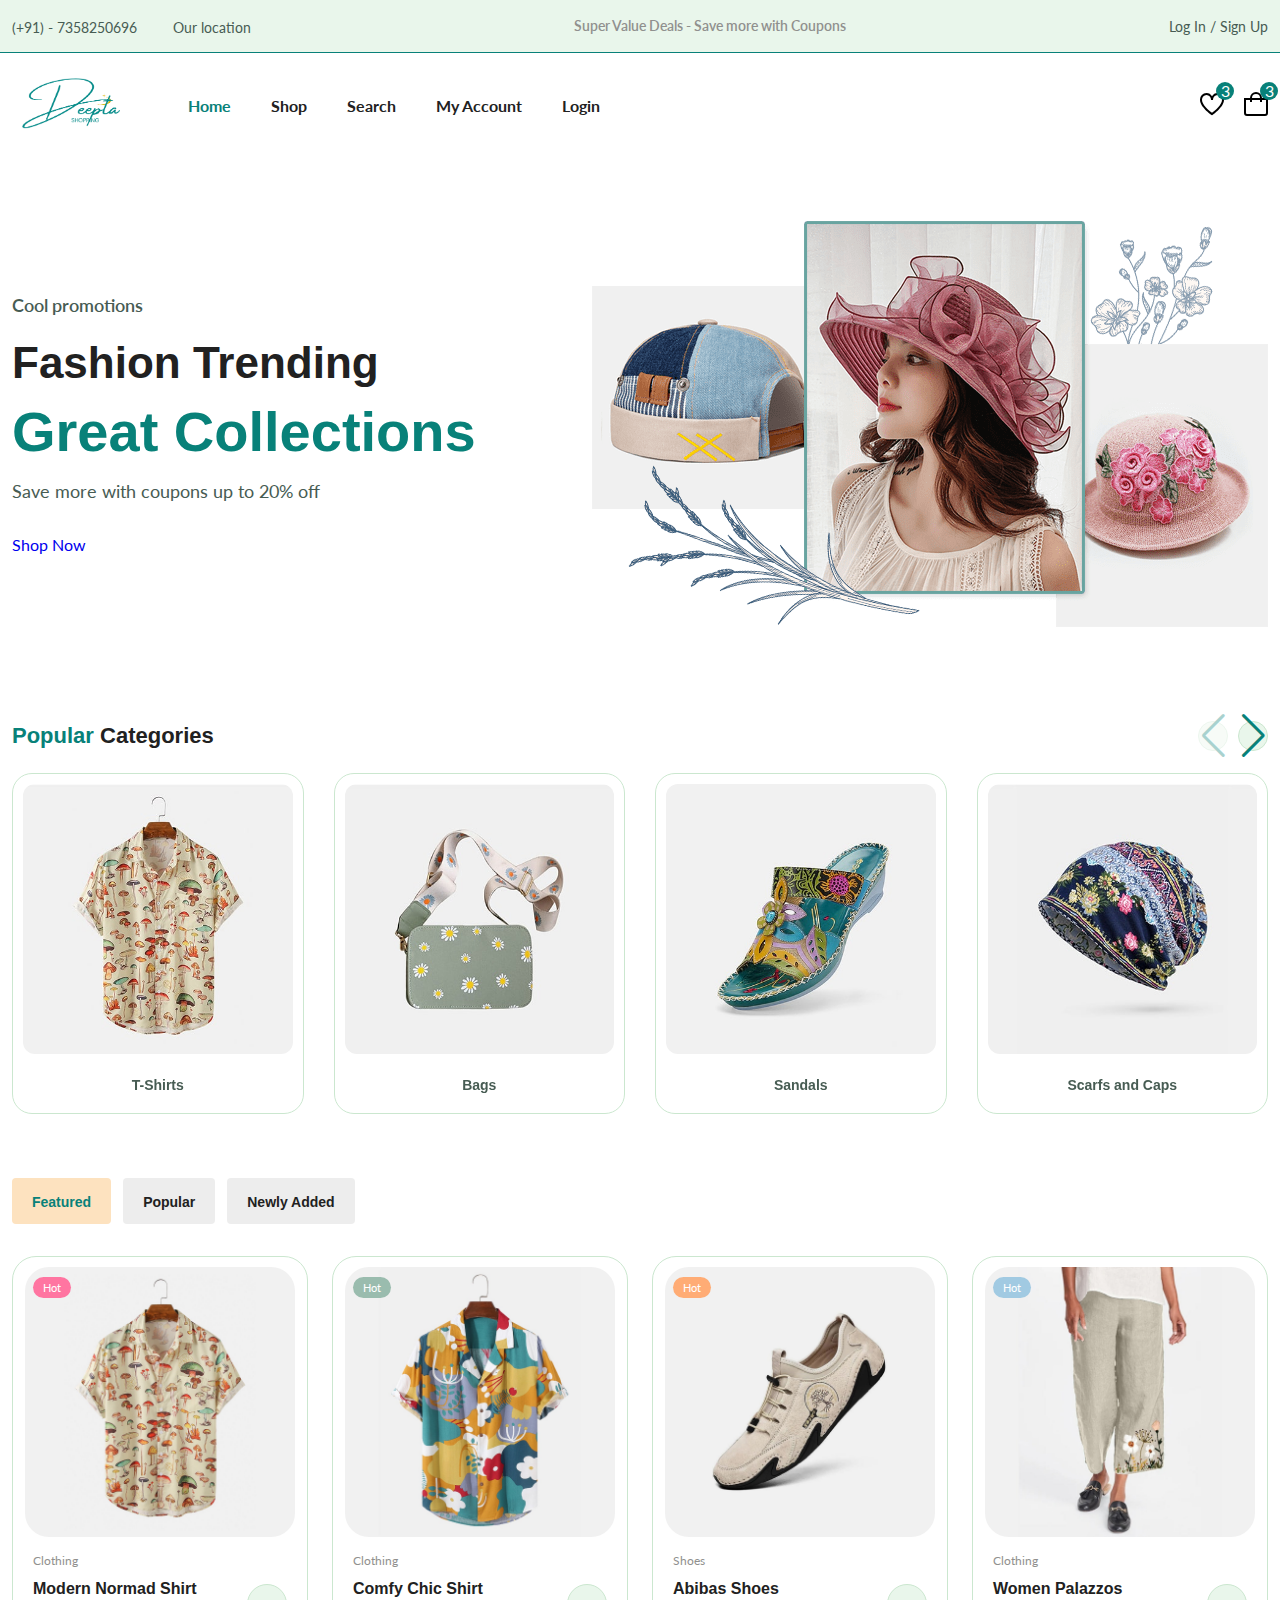
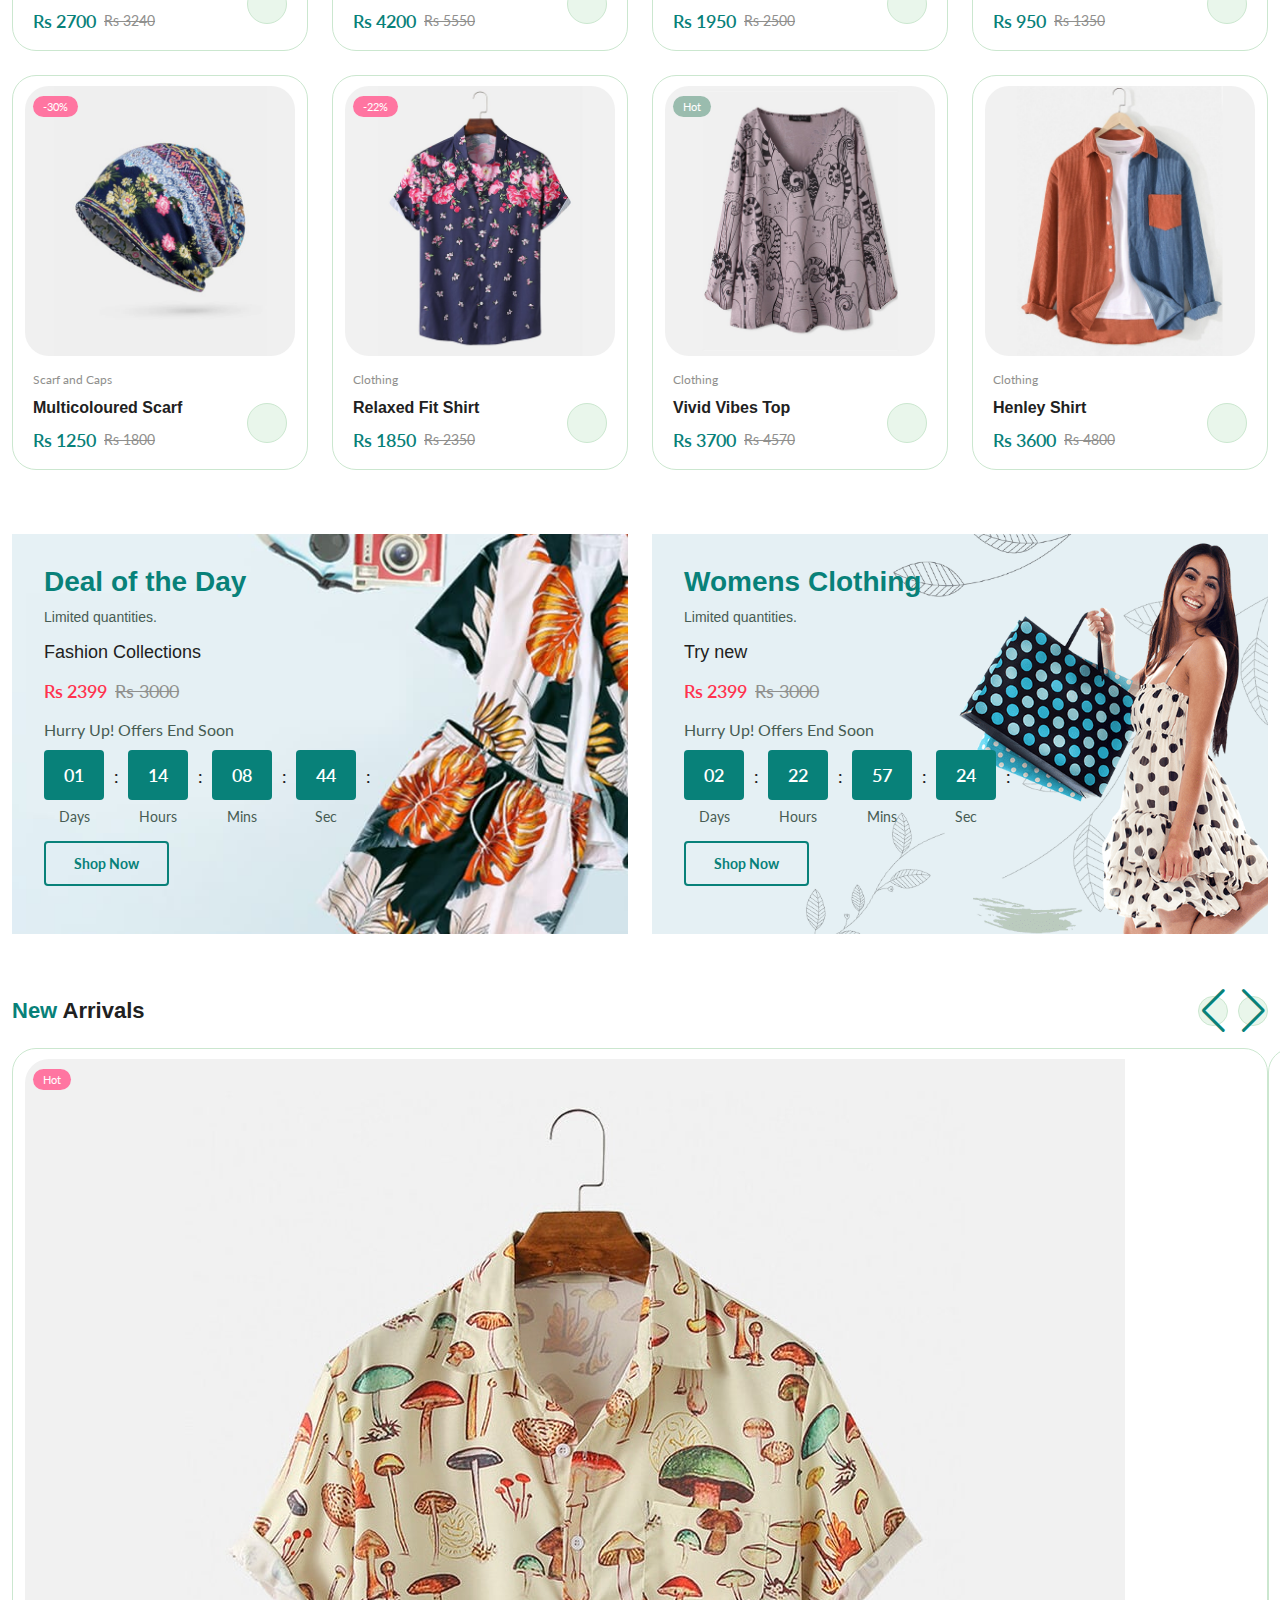
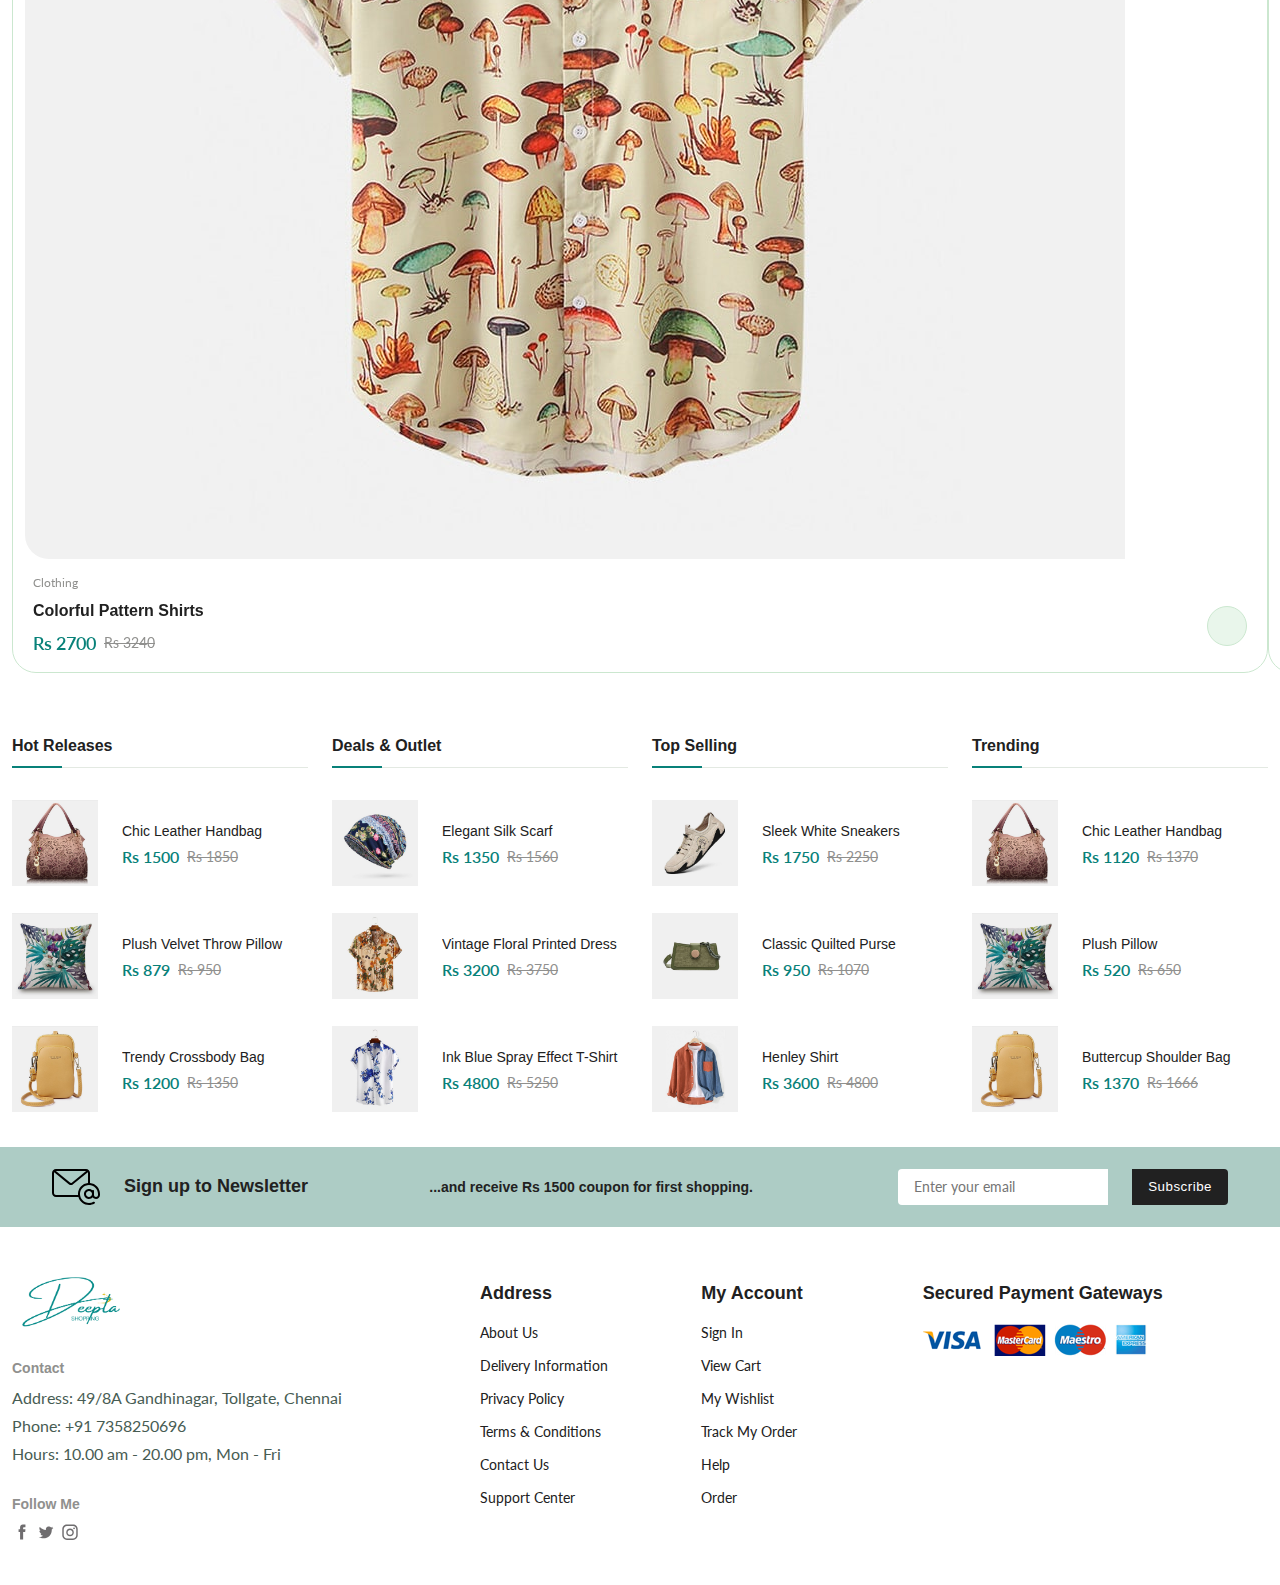
==== commit 0bd437e1: "Update HTML files and images for site redesign" ====
--- a/index.html
+++ b/index.html
@@ -1,23 +1,31 @@
 <!DOCTYPE html>
 <html lang="en">
-  <head>
-    <meta charset="UTF-8" />
-    <meta name="viewport" content="width=device-width, initial-scale=1.0" />
-
-    <!--=============== FLATICON ===============-->
-    <link rel="stylesheet" href="https://cdn-uicons.flaticon.com/uicons-regular-straight/css/uicons-regular-straight.css" />
-
-    <!--=============== SWIPER CSS ===============-->
-    <link
-      rel="stylesheet"
-      href="https://cdn.jsdelivr.net/npm/swiper@11/swiper-bundle.min.css"
-    />
-
-    <!--=============== CSS ===============-->
-    <link rel="stylesheet" href="assets/css/styles.css" />
-
-    <title>Ecommerce Website</title>
-  </head>
+<head>
+  <!-- Google tag (gtag.js) -->
+  <script async src="https://www.googletagmanager.com/gtag/js?id=G-GFLYFR4WYK"></script>
+  <script>
+    window.dataLayer = window.dataLayer || [];
+    function gtag(){dataLayer.push(arguments);}
+    gtag('js', new Date());
+    gtag('config', 'G-GFLYFR4WYK');
+  </script>
+
+  <!-- Meta tags -->
+  <meta charset="UTF-8" />
+  <meta name="viewport" content="width=device-width, initial-scale=1.0" />
+
+  <!--=============== FLATICON ===============-->
+  <link rel="stylesheet" href="https://cdn-uicons.flaticon.com/uicons-regular-straight/css/uicons-regular-straight.css" />
+
+  <!--=============== SWIPER CSS ===============-->
+  <link rel="stylesheet" href="https://cdn.jsdelivr.net/npm/swiper@11/swiper-bundle.min.css" />
+
+  <!--=============== CSS ===============-->
+  <link rel="stylesheet" href="assets/css/styles.css" />
+
+  <!-- Title -->
+  <title>Ecommerce Website</title>
+</head>
   <body>
     <!--=============== HEADER ===============-->
     <header class="header">
@@ -41,7 +49,7 @@
       <nav class="nav container">
         
         <a href="index.html" class="nav__logo">
-          <img src="assets/img/logo.svg" alt="" class="nav__logo-img">
+          <img src="assets/img/1.png" alt="" class="nav__logo-img">
         </a>
 
         <div class="nav__menu" id="nav-menu">
@@ -2059,7 +2067,7 @@
       <div class="footer__container grid">
         <div class="footer__content">
           <a href="index.html" class="footer__logo">
-            <img src="assets/img/logo.svg" alt="" class="footer__logo-img" />
+            <img src="assets/img/1.png" alt="" class="footer__logo-img" />
           </a>
 
           <h4 class="footer__subtitle">Contact</h4>
